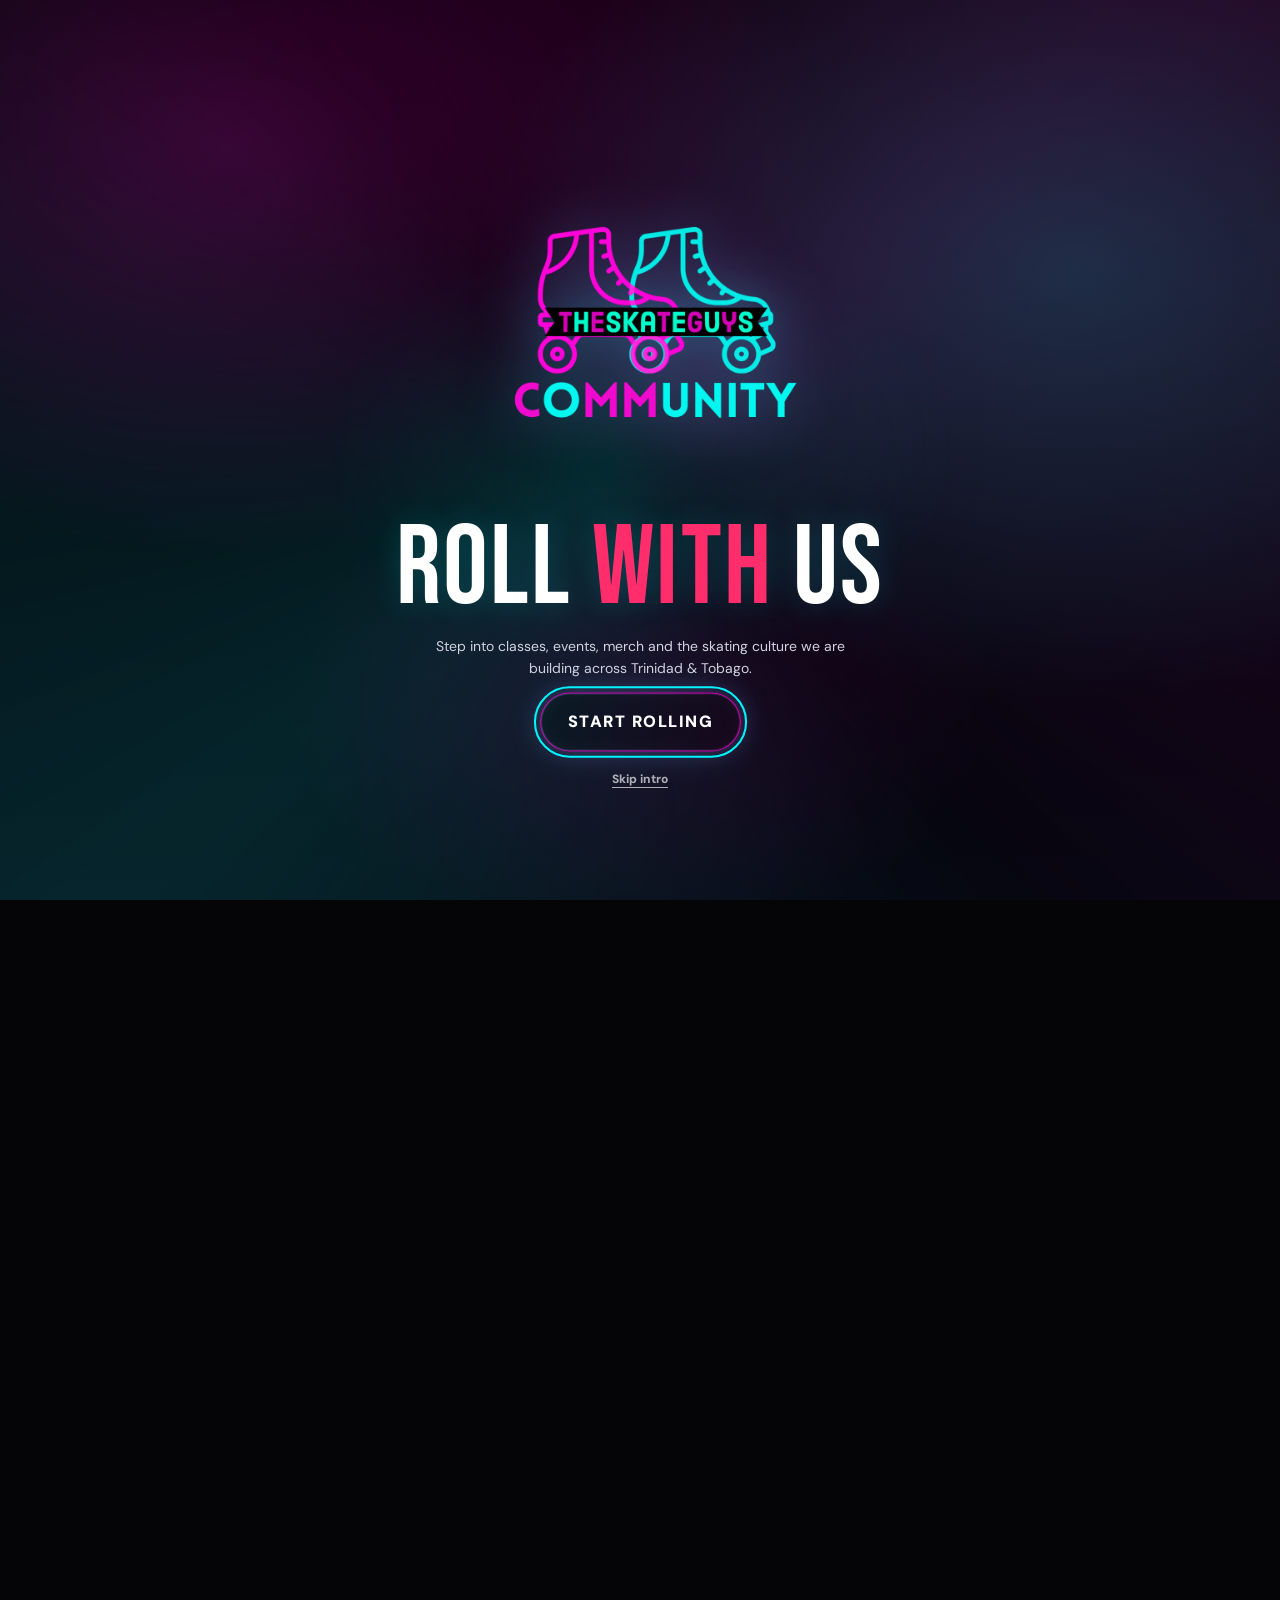
==== index.html @ ed720f24 "Polish homepage entry animation" ====
<!doctype html>
<html lang="en">
<head>
  <meta charset="utf-8">
  <meta name="viewport" content="width=device-width, initial-scale=1">
  <meta name="theme-color" content="#050508">
  <title>The Skate Guys | Roller Skating Classes in Trinidad & Tobago</title>
  <meta name="description" content="Beginner-friendly roller skating classes, events, merch and Elite community in Trinidad & Tobago. Rentals included. Book your class with The Skate Guys.">
  <meta property="og:title" content="The Skate Guys | Learn to Roll in Trinidad & Tobago">
  <meta property="og:description" content="Beginner-friendly skating classes for kids, adults and groups. Rentals included. Book your class today.">
  <meta property="og:type" content="website">
  <meta property="og:url" content="https://the-skate-guys-site.vercel.app/">
  <meta property="og:image" content="https://the-skate-guys-site.vercel.app/logo.png">
  <link rel="canonical" href="https://the-skate-guys-site.vercel.app/">
  <link rel="icon" href="logo.png">
  <link rel="preconnect" href="https://fonts.googleapis.com">
  <link rel="preconnect" href="https://fonts.gstatic.com" crossorigin>
  <link href="https://fonts.googleapis.com/css2?family=Bebas+Neue&family=DM+Sans:wght@400;500;600;700&display=swap" rel="stylesheet">
  <script>
    (() => {
      const introKey = 'tsgIntroEnteredAt';
      const introMaxAge = 1000 * 60 * 60 * 24 * 14;
      const forceIntro = new URLSearchParams(location.search).get('intro') === '1';
      let shouldReplay = true;
      try {
        const lastEntered = Number(localStorage.getItem(introKey) || 0);
        shouldReplay = forceIntro || !lastEntered || Date.now() - lastEntered > introMaxAge;
        if (!shouldReplay) localStorage.setItem(introKey, String(Date.now()));
      } catch (error) {}
      document.documentElement.classList.add('has-js', shouldReplay ? 'intro-pending' : 'intro-skipped');
    })();
  </script>
  <script type="application/ld+json">
  {
    "@context":"https://schema.org",
    "@type":"SportsActivityLocation",
    "name":"The Skate Guys Ltd",
    "url":"https://the-skate-guys-site.vercel.app/",
    "telephone":"+18682766878",
    "areaServed":["Trinidad","Tobago"],
    "sameAs":["https://instagram.com/the_skateguys"],
    "description":"Roller skating classes, events and community in Trinidad and Tobago."
  }
  </script>
  <style>
    :root{--bg:#050508;--panel:#10101a;--panel2:#151521;--ink:#f8f8fb;--muted:#a5a5b8;--line:rgba(255,255,255,.11);--cyan:#00f5ff;--pink:#ff2d6b;--gold:#ffd166;--display:'Bebas Neue',sans-serif;--body:'DM Sans',sans-serif;--wrap:min(1140px,calc(100% - 36px));--radius:18px}
    *{box-sizing:border-box;margin:0;padding:0}
    html{scroll-behavior:smooth;overflow-x:hidden;overflow-x:clip}
    body{background:var(--bg);color:var(--ink);font-family:var(--body);line-height:1.55;overflow-x:hidden;overflow-x:clip}
    body:before{content:"";position:fixed;inset:0;pointer-events:none;z-index:-2;background:radial-gradient(720px 420px at 0 0,rgba(255,45,107,.16),transparent 68%),radial-gradient(620px 460px at 100% 10%,rgba(0,245,255,.13),transparent 67%),linear-gradient(180deg,#07070d 0%,#050508 100%)}
    body:after{content:"";position:fixed;inset:0;pointer-events:none;z-index:-1;opacity:.28;background-image:linear-gradient(rgba(255,255,255,.025) 1px,transparent 1px),linear-gradient(90deg,rgba(255,255,255,.025) 1px,transparent 1px);background-size:46px 46px;mask-image:radial-gradient(ellipse 80% 62% at 50% 8%,black 0%,transparent 100%)}
    a{color:inherit;text-decoration:none}
    button,input,select{font:inherit}
    img{display:block;max-width:100%}
    .wrap{width:var(--wrap);margin:auto}
    .skip-link{position:absolute;left:12px;top:12px;z-index:1000;background:var(--cyan);color:#001014;padding:10px 14px;border-radius:10px;font-weight:800;transform:translateY(-180%);transition:transform 160ms ease}.skip-link:focus{transform:translateY(0)}
    .entry-gate{display:none}
    .has-js.intro-pending body{overflow:hidden}
    .site-stage{position:relative;min-height:100vh;background:transparent;transform-origin:center;will-change:transform,opacity,filter}
    .has-js.intro-pending .site-stage{opacity:0;transform:translate3d(-8vw,0,0) scale(.985);filter:blur(16px)}
    .has-js.intro-started body{overflow-x:hidden}
    .has-js.intro-started .site-stage{animation:site-pull-in 5200ms cubic-bezier(.16,1,.3,1) 1500ms both}
    .has-js.intro-started .site-stage:before{content:"";position:fixed;top:0;bottom:0;left:-130px;z-index:60;width:180px;pointer-events:none;background:linear-gradient(90deg,transparent,rgba(0,245,235,.22),rgba(255,0,210,.18),transparent);filter:blur(16px);opacity:0;animation:site-pull-edge 5000ms cubic-bezier(.16,1,.3,1) 1680ms both}
    .has-js.intro-skipped .site-stage{opacity:1!important;transform:none!important;filter:none!important;animation:none!important}
    .has-js.intro-pending .entry-gate,.has-js.intro-started .entry-gate{display:grid}
    .entry-gate{position:fixed;inset:0;z-index:1000;place-items:center;overflow:hidden;padding:clamp(24px,5vh,64px) 0;background:radial-gradient(900px 620px at 18% 16%,rgba(255,0,210,.22),transparent 66%),radial-gradient(860px 620px at 84% 30%,rgba(0,245,235,.20),transparent 70%),radial-gradient(520px 360px at 50% 78%,rgba(255,0,210,.10),transparent 68%),linear-gradient(180deg,#010103 0%,#070711 100%);color:#fff}
    .entry-gate[hidden]{display:none!important}
    .entry-gate:before{content:"";position:absolute;inset:-20%;background:conic-gradient(from 140deg at 50% 50%,transparent,rgba(0,245,235,.18),transparent,rgba(255,0,210,.20),transparent);filter:blur(34px);opacity:.72;animation:entry-aura 8200ms linear infinite}
    .entry-gate:after{content:"";position:absolute;inset:12%;border-radius:50%;background:radial-gradient(closest-side,rgba(0,245,235,.12),transparent 72%);filter:blur(18px);opacity:.75;transform:scale(.92)}
    .entry-inner{position:relative;z-index:1;display:grid;justify-items:center;align-content:center;gap:clamp(11px,1.8vh,18px);width:min(690px,calc(100% - 42px));min-height:min(760px,calc(100dvh - clamp(48px,10vh,128px)));text-align:center;transform:translateY(clamp(10px,2vh,26px))}
    .entry-logo{width:clamp(220px,28vw,360px);height:clamp(220px,28vw,360px);object-fit:contain;object-position:center;filter:drop-shadow(0 0 26px rgba(0,245,235,.36)) drop-shadow(0 0 34px rgba(255,0,210,.22));animation:entry-float 5200ms ease-in-out infinite}
    .entry-title{font:clamp(54px,9vw,112px)/.86 var(--display);letter-spacing:.018em;text-transform:uppercase;text-shadow:0 0 30px rgba(0,245,255,.18)}
    .entry-title span{color:var(--pink)}
    .entry-copy{max-width:430px;color:#d2d2df;font-size:14px;line-height:1.6}
    .entry-button{position:relative;display:inline-flex;align-items:center;justify-content:center;min-height:58px;min-width:196px;padding:14px 26px;border:1px solid rgba(0,245,235,.48);border-radius:999px;background:linear-gradient(120deg,rgba(0,245,235,.14),rgba(255,0,210,.10));color:#fff;font-weight:900;letter-spacing:.08em;text-transform:uppercase;cursor:pointer;box-shadow:0 0 28px rgba(0,245,235,.18),inset 0 0 18px rgba(255,255,255,.06);overflow:hidden;transition:transform 280ms ease,border-color 280ms ease,box-shadow 280ms ease}
    .entry-button:before{content:"";position:absolute;inset:-2px;background:linear-gradient(110deg,rgba(0,245,235,.08),rgba(0,245,235,.85),rgba(255,0,210,.88),rgba(0,245,235,.72),rgba(255,0,210,.08));transform:translateX(-104%);transition:transform 950ms cubic-bezier(.16,1,.3,1)}
    .entry-button:after{content:"";position:absolute;inset:1px;border-radius:999px;background:rgba(3,3,8,.72);transition:background 280ms ease}
    .entry-button:hover,.entry-button:focus-visible{transform:translateY(-3px) scale(1.02);border-color:rgba(255,0,210,.76);box-shadow:0 0 34px rgba(0,245,235,.24),0 0 24px rgba(255,0,210,.18),inset 0 0 18px rgba(255,255,255,.08)}
    .entry-button:hover:before,.entry-button:focus-visible:before{transform:translateX(104%)}
    .entry-button:hover:after,.entry-button:focus-visible:after{background:rgba(3,3,8,.54)}
    .entry-button span{position:relative;z-index:1}
    .entry-skip{color:rgba(255,255,255,.66);font-size:12px;font-weight:800;text-decoration:underline;text-underline-offset:4px;background:none;border:0;cursor:pointer}
    .has-js.intro-started .entry-gate{pointer-events:none;animation:entry-exit 1180ms cubic-bezier(.16,1,.3,1) 860ms forwards}
    .has-js.intro-started .entry-logo{animation:entry-logo-launch 1680ms cubic-bezier(.16,1,.3,1) forwards}
    .has-js.intro-started .entry-title,.has-js.intro-started .entry-copy,.has-js.intro-started .entry-button,.has-js.intro-started .entry-skip{animation:entry-content-exit 620ms cubic-bezier(.16,1,.3,1) forwards}
    .has-js.intro-started .entry-gate:after{animation:entry-glow-release 1100ms cubic-bezier(.16,1,.3,1) 120ms forwards}
    .has-js.intro-skipped .entry-gate{display:none!important}.has-js.intro-skipped .hero:before,.has-js.intro-skipped .hero:after,.has-js.intro-skipped .intro-logo-sweep{display:none}.has-js.intro-skipped .intro-lockup,.has-js.intro-skipped .eyebrow,.has-js.intro-skipped .headline-line,.has-js.intro-skipped .hero-copy,.has-js.intro-skipped .hero-actions,.has-js.intro-skipped .reassurance,.has-js.intro-skipped .hero-photo,.has-js.intro-skipped .hero-sticker{opacity:1!important;transform:none!important;filter:none!important;clip-path:none!important;animation:none!important}
    .site-header{position:sticky;top:0;z-index:50;background:rgba(5,5,8,.82);backdrop-filter:blur(18px);border-bottom:1px solid rgba(255,255,255,.08)}
    .nav{min-height:74px;display:flex;align-items:center;justify-content:space-between;gap:14px}
    .brand{display:flex;align-items:center;gap:10px;font-family:var(--display);font-size:26px;letter-spacing:.04em;line-height:1;white-space:nowrap}
    .brand img{width:40px;height:40px;object-fit:contain;border-radius:10px}
    .nav-links{display:flex;align-items:center;gap:22px}
    .nav-links a{font-size:13px;font-weight:700;color:var(--muted);transition:color 160ms ease}.nav-links a:hover,.nav-links a:focus-visible{color:var(--ink)}
    .nav-actions{display:flex;align-items:center;gap:8px}
    .btn{display:inline-flex;align-items:center;justify-content:center;min-height:46px;padding:11px 18px;border-radius:12px;border:1px solid transparent;font-size:14px;font-weight:800;cursor:pointer;transition:transform 160ms ease,box-shadow 160ms ease,border-color 160ms ease;background:none}
    .btn:hover,.btn:focus-visible{transform:translateY(-2px)}.btn:active{transform:translateY(0)}
    .btn-primary{background:var(--cyan);color:#001014;box-shadow:0 0 24px rgba(0,245,255,.25)}.btn-primary:hover,.btn-primary:focus-visible{box-shadow:0 0 32px rgba(0,245,255,.42)}
    .btn-secondary{border-color:rgba(255,255,255,.18);background:rgba(255,255,255,.05);color:var(--ink)}.btn-secondary:hover,.btn-secondary:focus-visible{border-color:rgba(0,245,255,.6);background:rgba(0,245,255,.08)}
    .btn-pink{background:var(--pink);color:#fff;box-shadow:0 0 22px rgba(255,45,107,.22)}
    .menu-button{display:none;width:46px;height:46px;border:1px solid var(--line);border-radius:12px;background:rgba(255,255,255,.04);color:#fff;cursor:pointer}.menu-button span{display:block;width:20px;height:2px;margin:4px auto;background:#fff;border-radius:20px;transition:transform 160ms ease,opacity 160ms ease}.menu-button[aria-expanded="true"] span:nth-child(1){transform:translateY(6px) rotate(45deg)}.menu-button[aria-expanded="true"] span:nth-child(2){opacity:0}.menu-button[aria-expanded="true"] span:nth-child(3){transform:translateY(-6px) rotate(-45deg)}
    .mobile-menu{display:none;padding:8px 0 18px;border-top:1px solid var(--line)}.mobile-menu.open{display:grid;gap:6px}.mobile-menu a{padding:11px 12px;border-radius:10px;color:var(--muted);font-weight:700}.mobile-menu a:hover{color:#fff;background:rgba(255,255,255,.05)}
    .hero{position:relative;overflow:hidden;padding:72px 0 40px;border-bottom:1px solid var(--line)}
    .hero:before{content:"";position:absolute;left:-22%;right:-22%;top:20%;height:180px;pointer-events:none;background:linear-gradient(90deg,transparent,rgba(0,245,235,.10),rgba(255,0,210,.12),rgba(0,245,235,.10),transparent);filter:blur(34px);transform:translateX(-74%) rotate(-4deg);opacity:0}
    .hero:after{content:"";position:absolute;inset:auto -10% 0 -10%;height:42%;pointer-events:none;background:radial-gradient(closest-side at 55% 0,rgba(0,245,255,.16),transparent 72%);opacity:0;transform:translateY(30px)}
    .hero-grid{display:grid;grid-template-columns:minmax(0,1.1fr) minmax(280px,.9fr);gap:36px;align-items:center}
    .hero-content{position:relative;z-index:2}
    .intro-logo-sweep{position:fixed;z-index:900;left:0;top:clamp(150px,38vh,410px);width:clamp(210px,24vw,430px);height:clamp(210px,24vw,430px);pointer-events:none;opacity:0;filter:drop-shadow(0 0 28px rgba(0,245,235,.42)) drop-shadow(0 16px 46px rgba(0,0,0,.5));will-change:transform,opacity;backface-visibility:hidden}
    .intro-logo-sweep[hidden]{display:none!important}
    .intro-logo-sweep img{width:100%;height:100%;object-fit:contain;transform:translateZ(0);will-change:transform}
    .intro-lockup{display:inline-flex;align-items:center;gap:9px;margin-bottom:14px;padding:8px 10px;border:1px solid rgba(255,255,255,.12);border-radius:999px;background:rgba(255,255,255,.045);box-shadow:0 0 24px rgba(0,245,255,.10);font:24px/1 var(--display);letter-spacing:.08em;color:#fff}
    .intro-lockup img{width:28px;height:28px;object-fit:contain;border-radius:7px}
    .eyebrow{display:inline-flex;align-items:center;gap:9px;color:var(--cyan);font-size:11px;font-weight:800;letter-spacing:.17em;text-transform:uppercase;border:1px solid rgba(0,245,255,.25);background:rgba(0,245,255,.06);padding:7px 11px;border-radius:999px}.eyebrow:before{content:"";width:7px;height:7px;background:var(--pink);border-radius:50%;box-shadow:0 0 12px var(--pink)}
    h1,h2{font-family:var(--display);font-weight:400;letter-spacing:.015em;line-height:.9}
    h1{font-size:clamp(58px,8vw,108px);margin:18px 0;max-width:690px}.headline-line{display:block}.cyan{color:var(--cyan)}.pink{color:var(--pink)}
    .hero-copy{font-size:clamp(16px,2vw,19px);color:#d0d0dc;max-width:590px;line-height:1.6}
    .hero-actions{display:flex;flex-wrap:wrap;gap:10px;margin-top:26px}
    .reassurance{display:flex;flex-wrap:wrap;gap:8px;margin-top:18px;color:var(--muted);font-size:12px;font-weight:700}.reassurance span{display:inline-flex;align-items:center;gap:7px}.reassurance span:before{content:"*";color:var(--cyan);font-size:14px}
    .hero-photo{position:relative;z-index:2;min-height:410px;border:1px solid rgba(255,255,255,.12);border-radius:24px;overflow:hidden;background:#11131d;box-shadow:0 22px 70px rgba(0,0,0,.35);will-change:transform,opacity,clip-path;backface-visibility:hidden}.hero-photo picture{display:block;width:100%;height:100%;min-height:410px}.hero-photo img{display:block;width:100%;height:100%;min-height:410px;object-fit:cover;object-position:center}.hero-photo:before{content:"";position:absolute;z-index:1;inset:-30%;background:linear-gradient(110deg,transparent 38%,rgba(255,255,255,.42) 48%,transparent 58%);transform:translateX(-95%) rotate(8deg);opacity:0}.hero-photo:after{content:"";position:absolute;inset:0;background:linear-gradient(180deg,rgba(5,5,8,.08),rgba(5,5,8,.76))}.hero-sticker{position:absolute;right:18px;top:18px;z-index:2;max-width:170px;padding:12px 14px;border-radius:14px;background:rgba(5,5,8,.68);backdrop-filter:blur(10px);border:1px solid rgba(255,255,255,.13);font-size:12px;font-weight:800;line-height:1.35}.hero-sticker strong{display:block;font:28px/1 var(--display);color:var(--gold);margin-bottom:3px}
    .trust-band{border-bottom:1px solid var(--line);background:rgba(255,255,255,.025)}.trust-items{display:grid;grid-template-columns:repeat(4,1fr);min-height:74px;align-items:center;gap:14px}.trust-item{font-size:12px;color:var(--muted);font-weight:700;letter-spacing:.04em;text-transform:uppercase;display:flex;align-items:center;gap:9px}.trust-item b{color:var(--ink)}.trust-icon{color:var(--cyan);font-size:17px}
    section{padding:78px 0;border-bottom:1px solid var(--line)}
    .section-head{max-width:700px;margin-bottom:30px}.kicker{font-size:11px;font-weight:800;letter-spacing:.18em;text-transform:uppercase;color:var(--gold);margin-bottom:10px}.section-head h2{font-size:clamp(42px,6vw,69px);margin-bottom:13px}.section-head p{color:var(--muted);font-size:16px;line-height:1.65}
    .grid{display:grid;gap:14px}.paths{grid-template-columns:repeat(4,1fr)}
    .path-card{min-height:292px;padding:24px;border:1px solid var(--line);border-radius:var(--radius);background:linear-gradient(145deg,rgba(255,255,255,.055),rgba(255,255,255,.018));position:relative;overflow:hidden;display:flex;flex-direction:column;transition:transform 180ms ease,border-color 180ms ease,background 180ms ease}.path-card:hover{transform:translateY(-5px);border-color:rgba(0,245,255,.45);background:linear-gradient(145deg,rgba(0,245,255,.10),rgba(255,255,255,.028))}.path-card:before{position:absolute;right:-10px;bottom:-24px;font:130px/.8 var(--display);color:rgba(255,255,255,.035);pointer-events:none}.path-card:nth-child(1):before{content:"01"}.path-card:nth-child(2):before{content:"02"}.path-card:nth-child(3):before{content:"03"}.path-card:nth-child(4):before{content:"04"}.path-icon{font-size:30px;margin-bottom:24px}.path-card h3{font:38px/1 var(--display);margin-bottom:10px}.path-card p{font-size:14px;color:var(--muted);line-height:1.6;max-width:210px}.text-link{display:inline-flex;align-items:center;gap:7px;margin-top:auto;padding-top:23px;color:var(--cyan);font-size:13px;font-weight:800}
    .human-trust{background:linear-gradient(135deg,rgba(0,245,255,.055),rgba(255,45,107,.04)),rgba(255,255,255,.012)}.trust-layout{display:grid;grid-template-columns:minmax(250px,420px) 1fr;gap:28px;align-items:center}.trust-media{display:grid;grid-template-columns:1fr 1fr;gap:10px}.trust-media img{width:100%;height:270px;object-fit:cover;border-radius:var(--radius);border:1px solid var(--line);background:var(--panel)}.trust-media img:first-child{object-position:center top}.trust-copy h2{font-size:clamp(42px,5.5vw,66px);margin-bottom:12px}.trust-copy p{color:#d0d0dc;line-height:1.7}.quote{border-left:3px solid var(--cyan);padding-left:16px;margin:18px 0;color:#eeeeF6;font-size:15px;line-height:1.7}.quote strong{display:block;margin-top:8px;color:var(--gold);font-size:12px;letter-spacing:.08em;text-transform:uppercase}
    .booking-section{background:linear-gradient(135deg,rgba(0,245,255,.07),rgba(255,45,107,.055) 55%,rgba(255,209,102,.04))}.booking-layout{display:grid;grid-template-columns:.85fr 1.15fr;gap:48px;align-items:center}.booking-copy h2{font-size:clamp(50px,6.5vw,78px);margin-bottom:16px}.booking-copy p{font-size:16px;color:#d2d2de;max-width:440px}.booking-note{margin-top:18px;color:var(--muted);font-size:13px}.booking-note strong{color:var(--gold)}.steps{display:grid;gap:10px}.step{display:grid;grid-template-columns:58px 1fr;gap:17px;align-items:start;padding:18px;border:1px solid var(--line);border-radius:16px;background:rgba(5,5,8,.48)}.step-num{font:42px/1 var(--display);color:var(--cyan)}.step h3{font-size:16px;margin:2px 0 3px}.step p{font-size:13px;color:var(--muted)}
    .updates{grid-template-columns:1.2fr .8fr}.update-card,.event-card{border:1px solid var(--line);border-radius:var(--radius);background:rgba(16,16,26,.84);padding:25px;position:relative;overflow:hidden}.update-meta{display:flex;flex-wrap:wrap;gap:8px;align-items:center;margin-bottom:13px;color:var(--muted);font-size:11px;font-weight:800;letter-spacing:.13em;text-transform:uppercase}.tag{padding:5px 9px;border-radius:999px;border:1px solid rgba(0,245,255,.25);background:rgba(0,245,255,.08);color:var(--cyan)}.tag.pink{border-color:rgba(255,45,107,.25);background:rgba(255,45,107,.08);color:var(--pink)}.update-card h3,.event-card h3{font:42px/1 var(--display);max-width:510px;margin-bottom:10px}.update-card p,.event-card p{font-size:14px;color:var(--muted);max-width:550px;line-height:1.65}.event-card{background:linear-gradient(145deg,rgba(255,45,107,.11),rgba(255,209,102,.04));border-color:rgba(255,45,107,.24)}.event-card .btn{margin-top:19px}
    .coach-grid{grid-template-columns:repeat(4,1fr)}.coach-card{border:1px solid var(--line);border-radius:var(--radius);overflow:hidden;background:rgba(16,16,26,.82)}.coach-card img{width:100%;aspect-ratio:4/5;object-fit:cover;background:var(--panel2)}.coach-body{padding:16px}.coach-body h3{font:30px/1 var(--display);margin-bottom:7px}.coach-body p{font-size:13px;color:var(--muted);line-height:1.6}
    .reviews{grid-template-columns:1.2fr 1fr 1fr}.review-card{padding:22px;border:1px solid var(--line);border-radius:var(--radius);background:rgba(255,255,255,.032)}.review-card.featured{border-color:rgba(0,245,255,.32);background:linear-gradient(145deg,rgba(0,245,255,.08),rgba(255,255,255,.025))}.stars{color:var(--gold);letter-spacing:2px;margin-bottom:12px}.review-card p{font-size:14px;color:#dedee8;line-height:1.7}.review-card strong{display:block;margin-top:14px;color:var(--cyan);font-size:12px;text-transform:uppercase;letter-spacing:.08em}
    .proof-grid{grid-template-columns:repeat(3,1fr)}.proof{padding:24px;border-top:2px solid var(--cyan);background:rgba(255,255,255,.028)}.proof:nth-child(2){border-top-color:var(--pink)}.proof:nth-child(3){border-top-color:var(--gold)}.proof .proof-num{font:48px/1 var(--display);color:var(--ink);margin-bottom:12px}.proof h3{font-size:16px;margin-bottom:7px}.proof p{font-size:14px;color:var(--muted);line-height:1.65}
    .hire-card{border:1px solid rgba(255,209,102,.32);border-radius:24px;background:linear-gradient(130deg,rgba(255,209,102,.11),rgba(255,45,107,.08),rgba(0,245,255,.05));padding:38px;display:grid;grid-template-columns:1fr auto;gap:28px;align-items:center;overflow:hidden;position:relative}.hire-card h2{font-size:clamp(45px,6vw,70px);margin-bottom:12px}.hire-card p{color:#d0d0da;max-width:650px;font-size:16px}.hire-card .btn{position:relative;z-index:1}
    .trust-item,.step,.update-card,.event-card,.coach-card,.review-card,.proof,.hire-card{transition:transform 260ms cubic-bezier(.16,1,.3,1),border-color 260ms ease,box-shadow 260ms ease,background 260ms ease}
    .coach-card img,.trust-media img,.hero-photo img{transition:transform 620ms cubic-bezier(.16,1,.3,1),filter 620ms ease}
    .text-link{transition:transform 200ms ease,color 200ms ease}
    @media(hover:hover){.trust-item:hover,.step:hover,.update-card:hover,.event-card:hover,.coach-card:hover,.review-card:hover,.proof:hover{transform:translateY(-4px);border-color:rgba(0,245,235,.28);box-shadow:0 18px 48px rgba(0,0,0,.22)}.hire-card:hover{transform:translateY(-5px);box-shadow:0 24px 70px rgba(0,0,0,.28),0 0 34px rgba(255,209,102,.08)}.coach-card:hover img,.trust-media img:hover,.hero-photo:hover img{transform:scale(1.035);filter:saturate(1.06) contrast(1.04)}.path-card:hover .text-link{transform:translateX(4px);color:#fff}.btn:hover,.entry-button:hover{will-change:transform}}
    a:focus-visible,button:focus-visible{outline:2px solid var(--cyan);outline-offset:4px}
    footer{padding:48px 0 92px}.footer-grid{display:grid;grid-template-columns:1.3fr 1fr 1fr;gap:24px}.footer-brand{font:33px/1 var(--display);margin-bottom:10px}.footer-copy{font-size:13px;color:var(--muted);max-width:370px}.footer-title{font-size:11px;font-weight:800;letter-spacing:.14em;text-transform:uppercase;color:var(--muted);margin-bottom:12px}.footer-links{display:grid;gap:8px}.footer-links a{font-size:13px;color:#d6d6e0;font-weight:600}.footer-links a:hover{color:var(--cyan)}.footer-bottom{margin-top:36px;padding-top:18px;border-top:1px solid var(--line);font-size:12px;color:var(--muted);display:flex;justify-content:space-between;gap:10px;flex-wrap:wrap}
    .sticky-book{display:none;position:fixed;z-index:45;bottom:12px;left:12px;right:12px;padding:9px;border:1px solid rgba(0,245,255,.30);border-radius:15px;background:rgba(7,7,13,.86);backdrop-filter:blur(18px);box-shadow:0 12px 38px rgba(0,0,0,.35)}.sticky-book .btn{width:100%}
    .has-js.intro-pending .hero:before,.has-js.intro-pending .hero:after{opacity:0}
    .has-js.intro-pending .intro-logo-sweep,.has-js.intro-pending .intro-lockup,.has-js.intro-pending .eyebrow,.has-js.intro-pending .headline-line,.has-js.intro-pending .hero-copy,.has-js.intro-pending .hero-actions,.has-js.intro-pending .reassurance,.has-js.intro-pending .hero-photo,.has-js.intro-pending .hero-sticker{opacity:0}
    .has-js.intro-started .hero-intro:before{animation:trail-pass 5000ms cubic-bezier(.16,1,.3,1) 1660ms both}.has-js.intro-started .hero-intro:after{animation:hero-glow 2400ms ease 2400ms both}
    .has-js.intro-started .intro-logo-sweep{animation:logo-page-guide 5200ms cubic-bezier(.22,.78,.16,1) 1560ms both}
    .has-js.intro-started .intro-logo-sweep img{animation:logo-float-slide 5200ms cubic-bezier(.22,.78,.16,1) 1560ms both}
    .has-js.intro-started .hero-intro .intro-lockup{opacity:0;transform:translateY(10px) scale(.96);animation:intro-rise 860ms cubic-bezier(.16,1,.3,1) 2300ms both}
    .has-js.intro-started .hero-intro .eyebrow{opacity:0;transform:translateY(10px);animation:intro-rise 860ms cubic-bezier(.16,1,.3,1) 2580ms both}
    .has-js.intro-started .hero-intro .headline-line{opacity:0;transform:translateY(38px);filter:blur(12px);animation:headline-pop 1050ms cubic-bezier(.16,1,.3,1) both}
    .has-js.intro-started .hero-intro .headline-line:nth-child(1){animation-delay:2980ms}.has-js.intro-started .hero-intro .headline-line:nth-child(2){animation-delay:3380ms}
    .has-js.intro-started .hero-intro .hero-copy{opacity:0;transform:translateY(22px);animation:intro-rise 900ms ease 4160ms both}
    .has-js.intro-started .hero-intro .hero-actions{opacity:0;transform:translateY(18px);animation:intro-rise 900ms ease 4660ms both}
    .has-js.intro-started .hero-intro .reassurance{opacity:0;animation:soft-in 900ms ease 5080ms both}
    .has-js.intro-started .hero-intro .hero-photo{opacity:0;transform:translate3d(34px,0,0) scale(.965);clip-path:inset(0 0 0 100% round 24px);animation:photo-reveal 1900ms cubic-bezier(.16,1,.3,1) 3520ms both}
    .has-js.intro-started .hero-intro .hero-photo:before{animation:photo-shine 1800ms ease 5260ms both}
    .has-js.intro-started .hero-intro .hero-sticker{opacity:0;transform:translateY(-10px) rotate(1deg);animation:intro-rise 820ms ease 5920ms both}
    .reveal{opacity:0;transform:translateY(14px);transition:opacity 280ms ease,transform 280ms ease}.reveal.is-visible{opacity:1;transform:none}
    @keyframes intro-rise{to{opacity:1;transform:none}}
    @keyframes site-pull-in{0%{opacity:0;transform:translate3d(-7vw,0,0) scale(.985);filter:blur(18px)}18%{opacity:.84;transform:translate3d(-5vw,0,0) scale(.99);filter:blur(15px)}58%{opacity:1;transform:translate3d(-1.4vw,0,0) scale(.997);filter:blur(7px)}100%{opacity:1;transform:translate3d(0,0,0) scale(1);filter:blur(0)}}
    @keyframes site-pull-edge{0%{opacity:0;transform:translate3d(-10vw,0,0) scaleX(.82)}16%{opacity:.82}72%{opacity:.58;transform:translate3d(76vw,0,0) scaleX(1.08)}100%{opacity:0;transform:translate3d(112vw,0,0) scaleX(1.16)}}
    @keyframes soft-in{to{opacity:1}}
    @keyframes headline-pop{to{opacity:1;transform:none;filter:blur(0)}}
    @keyframes entry-aura{to{transform:rotate(360deg)}}
    @keyframes entry-float{0%,100%{transform:translate3d(0,0,0) scale(1)}50%{transform:translate3d(0,-10px,0) scale(1.025)}}
    @keyframes entry-logo-launch{0%{opacity:1;transform:translate3d(0,0,0) scale(1) rotate(0deg)}58%{opacity:1;transform:translate3d(36vw,0,0) scale(1.035) rotate(5deg)}100%{opacity:0;transform:translate3d(calc(54vw + 260px),0,0) scale(1.08) rotate(9deg)}}
    @keyframes entry-exit{to{opacity:0;visibility:hidden;transform:translate3d(0,-2%,0)}}
    @keyframes entry-content-exit{to{opacity:0;transform:translate3d(0,-18px,0);filter:blur(8px)}}
    @keyframes entry-glow-release{to{opacity:0;transform:scale(1.18)}}
    @keyframes logo-page-guide{0%{visibility:visible;opacity:0;transform:translate3d(calc(-100% - 18vw),22px,0) scale(.92)}10%{opacity:.95}46%{opacity:.96;transform:translate3d(38vw,2px,0) scale(1.02)}78%{opacity:.78;transform:translate3d(78vw,-8px,0) scale(1.06)}96%{opacity:0;transform:translate3d(calc(100vw + 28vw),-18px,0) scale(1.1)}100%{visibility:hidden;opacity:0;transform:translate3d(0,0,0) scale(.92)}}
    @keyframes logo-float-slide{0%{transform:translate3d(0,8px,0) scale(.985) rotate(-2deg)}48%{transform:translate3d(0,-7px,0) scale(1.015) rotate(2deg)}100%{transform:translate3d(0,-2px,0) scale(1) rotate(0deg)}}
    @keyframes trail-pass{0%{opacity:0;transform:translate3d(-74%,0,0) rotate(-4deg)}16%{opacity:1}78%{opacity:.88}100%{opacity:0;transform:translate3d(74%,0,0) rotate(-4deg)}}
    @keyframes hero-glow{to{opacity:1;transform:none}}
    @keyframes photo-reveal{to{opacity:1;transform:translate3d(0,0,0) scale(1);clip-path:inset(0 0 0 0 round 24px)}}
    @keyframes photo-shine{0%{opacity:0;transform:translate3d(-95%,0,0) rotate(8deg)}22%{opacity:.75}100%{opacity:0;transform:translate3d(95%,0,0) rotate(8deg)}}
    @media(max-width:960px){.nav-links{display:none}.menu-button{display:block}.hero-grid,.booking-layout,.trust-layout{grid-template-columns:1fr}.hero-photo,.hero-photo picture,.hero-photo img{min-height:330px}.paths{grid-template-columns:repeat(2,1fr)}.trust-items{grid-template-columns:repeat(2,1fr);padding:17px 0}.updates,.coach-grid,.reviews{grid-template-columns:1fr 1fr}.hire-card{grid-template-columns:1fr}.footer-grid{grid-template-columns:1fr 1fr}.sticky-book{display:block}}
    @media(max-width:620px){:root{--wrap:min(100% - 28px,1140px)}.nav{min-height:66px}.brand{font-size:22px}.brand img{width:34px;height:34px}.nav-actions .btn{display:none}.hero{padding:45px 0 30px}.entry-gate{padding-block:22px}.entry-inner{gap:12px;min-height:calc(100dvh - 44px);transform:translateY(8px)}.entry-logo{width:min(58vw,230px);height:min(58vw,230px)}.entry-title{font-size:64px}.entry-copy{font-size:13px;max-width:330px}.intro-logo-sweep{top:36vh;width:260px;height:260px}.intro-lockup{margin-bottom:12px}h1{font-size:clamp(56px,17vw,78px)}.hero-actions .btn{width:100%}.hero-actions .btn-secondary{display:none}.hero-photo,.hero-photo picture,.hero-photo img{min-height:290px;border-radius:18px}.hero-intro .hero-photo{clip-path:inset(0 0 0 100% round 18px)}.trust-items{gap:14px}.trust-item{font-size:10px}.paths,.proof-grid,.coach-grid,.reviews{grid-template-columns:1fr}.path-card{min-height:225px}.section-head h2{font-size:48px}section{padding:54px 0}.hire-card{padding:28px 22px}.footer-grid{grid-template-columns:1fr}.footer-bottom{padding-bottom:64px}.trust-media{grid-template-columns:1fr}.trust-media img{height:230px}.reassurance{display:grid;gap:6px}}
    @media(prefers-reduced-motion:reduce){html{scroll-behavior:auto}*,*:before,*:after{animation-duration:.01ms!important;animation-iteration-count:1!important;transition-duration:.01ms!important}.entry-gate,.hero:before,.hero:after,.intro-logo-sweep{display:none!important}.hero-intro .intro-lockup,.hero-intro .eyebrow,.hero-intro .headline-line,.hero-intro .hero-copy,.hero-intro .hero-actions,.hero-intro .reassurance,.hero-intro .hero-photo,.hero-intro .hero-sticker,.reveal{opacity:1!important;transform:none!important;filter:none!important;clip-path:none!important}}
  </style>
  <link rel="stylesheet" href="assets/lead-capture.css">
</head>
<body>
  <a class="skip-link" href="#main-content">Skip to content</a>
  <div class="entry-gate" id="entryGate" role="dialog" aria-modal="true" aria-labelledby="entryTitle">
    <div class="entry-inner">
      <img class="entry-logo" src="logo.png" alt="The Skate Guys logo" width="860" height="860">
      <div class="entry-title" id="entryTitle">ROLL <span>WITH</span> US</div>
      <p class="entry-copy">Step into classes, events, merch and the skating culture we are building across Trinidad &amp; Tobago.</p>
      <button class="entry-button" type="button" id="enterSite"><span>Start Rolling</span></button>
      <button class="entry-skip" type="button" id="skipIntro">Skip intro</button>
    </div>
  </div>
  <div class="intro-logo-sweep" aria-hidden="true"><img src="logo.png" alt="" width="860" height="860"></div>
  <div class="site-stage">
  <header class="site-header">
    <div class="wrap">
      <nav class="nav" aria-label="Primary navigation">
        <a class="brand" href="index.html" aria-label="The Skate Guys home"><img src="logo.png" alt="The Skate Guys logo" width="40" height="40"><span>The Skate Guys</span></a>
        <div class="nav-links"><a href="book.html">Classes</a><a href="#events">Events</a><a href="#coaches">Coaches</a><a href="#testimonials">Reviews</a><a href="merch.html">Merch</a><a href="elite.html">Elite</a><a href="#hire">Hire TSG</a></div>
        <div class="nav-actions"><a class="btn btn-secondary" href="https://wa.me/18682766878" target="_blank" rel="noopener">WhatsApp</a><a class="btn btn-primary" href="book.html">Book a Class</a><button class="menu-button" type="button" aria-label="Open menu" aria-controls="mobileMenu" aria-expanded="false"><span></span><span></span><span></span></button></div>
      </nav>
      <div class="mobile-menu" id="mobileMenu"><a href="book.html">Book a Class</a><a href="#events">Upcoming Events</a><a href="#coaches">Meet the Coaches</a><a href="#testimonials">Reviews</a><a href="merch.html">TSG Merch</a><a href="elite.html">TSG Elite</a><a href="#hire">Bring TSG to Your Event</a><a href="https://wa.me/18682766878" target="_blank" rel="noopener">WhatsApp Us</a></div>
    </div>
  </header>
  <main id="main-content">
    <section class="hero hero-intro" aria-labelledby="heroTitle">
      <div class="wrap hero-grid">
        <div class="hero-content">
          <div class="intro-lockup" aria-hidden="true"><img src="logo.png" alt="" width="28" height="28"><span>TSG</span></div>
          <div class="eyebrow">Trinidad &amp; Tobago roller skating</div>
          <h1 id="heroTitle"><span class="headline-line">LEARN TO <span class="cyan">ROLL.</span></span><span class="headline-line">BUILD <span class="pink">CONFIDENCE.</span></span></h1>
          <p class="hero-copy">Beginner-friendly skate classes for kids, adults and groups. Learn the foundations, enjoy the movement and become part of a real skating culture.</p>
          <div class="hero-actions"><a class="btn btn-primary" href="book.html">Book a Class</a><a class="btn btn-secondary" href="#events">See Upcoming Events</a></div>
          <div class="reassurance" aria-label="Class reassurance"><span>Rentals included</span><span>Trinidad &amp; Tobago</span><span>Booking required</span></div>
        </div>
        <div class="hero-photo reveal" aria-label="The Skate Guys community photo">
          <picture>
            <source type="image/webp" srcset="assets/hero/canoe-bay-team-768.webp 768w, assets/hero/canoe-bay-team-1200.webp 1200w, assets/hero/canoe-bay-team-1536.webp 1536w" sizes="(max-width:620px) calc(100vw - 28px), (max-width:960px) calc(100vw - 32px), (max-width:1172px) 43vw, 497px">
            <img src="assets/hero/canoe-bay-team-1200.webp" srcset="assets/hero/canoe-bay-team-768.webp 768w, assets/hero/canoe-bay-team-1200.webp 1200w, assets/hero/canoe-bay-team-1536.webp 1536w" sizes="(max-width:620px) calc(100vw - 28px), (max-width:960px) calc(100vw - 32px), (max-width:1172px) 43vw, 497px" alt="The Skate Guys community gathered at Canoe Bay" width="1200" height="900" loading="eager" fetchpriority="high" decoding="async">
          </picture>
          <div class="hero-sticker"><strong>START HERE</strong>Choose your class, send your request, then we confirm your slot.</div>
        </div>
      </div>
    </section>
    <div class="trust-band" aria-label="The Skate Guys quick facts">
      <div class="wrap trust-items">
        <div class="trust-item"><span class="trust-icon">+</span><span><b>Kids &amp; adults</b><br>All levels welcome</span></div>
        <div class="trust-item"><span class="trust-icon">+</span><span><b>Rentals included</b><br>For beginner sessions</span></div>
        <div class="trust-item"><span class="trust-icon">+</span><span><b>Trinidad &amp; Tobago</b><br>Classes, events &amp; culture</span></div>
        <div class="trust-item"><span class="trust-icon">+</span><span><b>TSG Ltd</b><br>Structure behind the movement</span></div>
      </div>
    </div>
    <section class="human-trust" aria-labelledby="trustTitle">
      <div class="wrap trust-layout">
        <div class="trust-media reveal"><img src="assets/coaches/Dylon.webp" alt="Coach Dylon from The Skate Guys" loading="lazy" decoding="async"><img src="assets/community/tsg-02.jpg?v=1" alt="The Skate Guys community session" loading="lazy" decoding="async"></div>
        <div class="trust-copy reveal">
          <div class="kicker">Real people. Real coaching.</div>
          <h2 id="trustTitle">SKATE WITH THE TEAM BEHIND THE MOVEMENT.</h2>
          <p>Before anyone books, they should feel who they are rolling with. TSG is coaches, community, patience, safety and people who remember what the first session feels like.</p>
          <blockquote class="quote">"This community is the best choice I could have made. The people here make me feel valued and appreciated, help me with skate moves, and give real advice and honest feedback."<strong>Alaina Toussaint &middot; Community Member</strong></blockquote>
          <div class="hero-actions"><a class="btn btn-primary" href="book.html">Book a Class</a><a class="btn btn-secondary" href="#coaches">Meet the Coaches</a><a class="btn btn-secondary" href="#testimonials">Read Reviews</a></div>
        </div>
      </div>
    </section>
    <section>
      <div class="wrap">
        <div class="section-head reveal"><div class="kicker">Choose your next move</div><h2>ONE BRAND.<br>FOUR WAYS IN.</h2><p>Do not hunt through the website. Choose what you came for and go directly there.</p></div>
        <div class="grid paths">
          <a class="path-card reveal" href="book.html"><div class="path-icon">01</div><h3>Learn to Skate</h3><p>Beginner packages for people ready to build balance, confidence and control.</p><span class="text-link">Book a Class -></span></a>
          <a class="path-card reveal" href="#events"><div class="path-icon">02</div><h3>Attend an Event</h3><p>See what TSG is hosting, where the community is rolling and what is coming next.</p><span class="text-link">See Events -></span></a>
          <a class="path-card reveal" href="merch.html"><div class="path-icon">03</div><h3>Shop TSG Gear</h3><p>Wear the movement with community gear, custom pieces and skating accessories.</p><span class="text-link">Shop Merch -></span></a>
          <a class="path-card reveal" href="elite.html"><div class="path-icon">04</div><h3>Join TSG Elite</h3><p>For skaters who want more structure, access, accountability and community growth.</p><span class="text-link">See Elite -></span></a>
        </div>
      </div>
    </section>
    <section class="booking-section">
      <div class="wrap booking-layout">
        <div class="booking-copy reveal"><div class="kicker">Simple booking</div><h2>PICK YOUR CLASS.<br>CHOOSE YOUR TIME.<br>ROLL WITH TSG.</h2><p>The booking page takes only the details needed to confirm the right class. Your request then opens directly in WhatsApp so the TSG team can close the booking with you.</p><p class="booking-note"><strong>Packages start from $140 TTD.</strong> No online payment is needed to request a slot.</p><div class="hero-actions"><a class="btn btn-primary" href="book.html">Start Your Booking</a></div></div>
        <div class="steps reveal" aria-label="How booking works"><article class="step"><div class="step-num">01</div><div><h3>Choose your package</h3><p>Start with Starter Pass, Beginner Bootcamp or Academy Monthly.</p></div></article><article class="step"><div class="step-num">02</div><div><h3>Send the important details</h3><p>Tell us whether it is for an adult or child, your island, preferred time and rental needs.</p></div></article><article class="step"><div class="step-num">03</div><div><h3>Get confirmation and roll</h3><p>TSG confirms availability and gives you the next step through WhatsApp.</p></div></article></div>
      </div>
    </section>
    <section id="events">
      <div class="wrap">
        <div class="section-head reveal"><div class="kicker">Current moves</div><h2>WHAT IS LIVE<br>RIGHT NOW.</h2><p>Only current information belongs here. Past events and expired offers stay off the homepage.</p></div>
        <div class="grid updates">
          <article class="update-card reveal" id="latestUpdate" aria-live="polite"><div class="update-meta"><span class="tag">Class Booking</span><span>July 2026</span></div><h3>Class package bookings are open</h3><p>Choose your package, send your details and TSG will confirm availability for Trinidad or Tobago.</p><div class="hero-actions"><a class="btn btn-primary" href="book.html">Book a Class</a></div></article>
          <article class="event-card reveal" id="eventStatus"><div class="update-meta"><span class="tag pink">Events</span><span>Community updates</span></div><h3>Next session loading.</h3><p>No public event is listed right now. Join the TSG community to hear about the next skate session first.</p><a class="btn btn-pink" href="https://chat.whatsapp.com/KO19GyeuQfi3K1FEJ5GKLi" target="_blank" rel="noopener">Join WhatsApp Community</a></article>
        </div>
      </div>
    </section>
    <section id="coaches">
      <div class="wrap">
        <div class="section-head reveal"><div class="kicker">Meet the team</div><h2>THE PEOPLE YOU WILL ACTUALLY SKATE WITH.</h2><p>Real skaters, real patience and real coaching. These faces matter because trust is part of the first class.</p></div>
        <div class="grid coach-grid">
          <article class="coach-card reveal"><img src="assets/coaches/Dylon.webp" alt="Coach Dylon Le Blanc" loading="lazy"><div class="coach-body"><h3>Dylon</h3><p>Tobago coach and movement builder. Calm, disciplined and focused on helping skaters grow with structure.</p></div></article>
          <article class="coach-card reveal"><img src="assets/coaches/Jevon.webp" alt="Coach Jevon Woods" loading="lazy"><div class="coach-body"><h3>Jevon</h3><p>Patient Trinidad coach who understands skating as a process and helps beginners build confidence.</p></div></article>
          <article class="coach-card reveal"><img src="assets/coaches/Shelsea.webp" alt="Coach Shelsea Peters" loading="lazy"><div class="coach-body"><h3>Shelsea</h3><p>Fast-progressing coach with a love for flexibility, style and helping younger skaters feel capable.</p></div></article>
          <article class="coach-card reveal"><img src="assets/coaches/Nikesha.webp" alt="Coach Nikesha" loading="lazy"><div class="coach-body"><h3>Nikesha</h3><p>Community-minded teacher bringing structure, warmth and creativity to sessions and events.</p></div></article>
        </div>
      </div>
    </section>
    <section id="testimonials">
      <div class="wrap">
        <div class="section-head reveal"><div class="kicker">Real stories</div><h2>PROOF FROM THE PEOPLE WHO ROLL WITH TSG.</h2><p>Some visitors need to feel the community before they book. Keep the proof close, honest and human.</p></div>
        <div class="grid reviews">
          <article class="review-card featured reveal"><div class="stars">*****</div><p>"I've been part of the Skate Guys community for a few months now and I've learnt so much - both on and off skates. This community is the best choice I could have made."</p><strong>Alaina Toussaint</strong></article>
          <article class="review-card reveal"><div class="stars">*****</div><p>"I would recommend The Skate Guys because of the people you meet, the chance to try something new, and the sense of what this community is really all about."</p><strong>Dijenne Gomez</strong></article>
          <article class="review-card reveal"><div class="stars">*****</div><p>"The Skate Guys have implemented something that can create a more safe and fun environment for both young and old to enjoy."</p><strong>Desta Watson</strong></article>
        </div>
      </div>
    </section>
    <section>
      <div class="wrap">
        <div class="section-head reveal"><div class="kicker">First-class confidence</div><h2>LESS HESITATION.<br>MORE ROLLING.</h2><p>New skaters usually need clear direction more than hype. The first experience is designed to answer the practical questions before you arrive.</p></div>
        <div class="grid proof-grid"><article class="proof reveal"><div class="proof-num">01</div><h3>Beginner-friendly path</h3><p>Start with foundations and grow at your own pace. You do not need to already know how to skate.</p></article><article class="proof reveal"><div class="proof-num">02</div><h3>Rentals included</h3><p>For beginner sessions, you can focus on showing up and getting rolling instead of finding gear first.</p></article><article class="proof reveal"><div class="proof-num">03</div><h3>Real community energy</h3><p>Classes, events, challenges and content are built around a skating culture, not just one lesson and done.</p></article></div>
      </div>
    </section>
    <section id="hire">
      <div class="wrap">
        <div class="hire-card reveal"><div><div class="kicker">Schools &middot; camps &middot; birthdays &middot; corporate days</div><h2>BRING TSG<br>TO YOUR EVENT.</h2><p>Need a roller-skating experience for a school, birthday, camp, company team day or community event? Send the date, location and group size so we can discuss the right setup.</p></div><a class="btn btn-secondary" href="https://wa.me/18682766878?text=Hi%20TSG%2C%20I%20want%20to%20enquire%20about%20bringing%20TSG%20to%20an%20event.%0A%0AName%3A%0AType%20of%20event%3A%0ALocation%3A%0APreferred%20date%3A%0AEstimated%20number%20of%20skaters%3A" target="_blank" rel="noopener">Bring TSG to My Event</a></div>
      </div>
    </section>
    <section class="lead-capture-band" aria-labelledby="homeEmailTitle">
      <div class="wrap lead-capture-inner">
        <div class="lead-capture-copy reveal"><div class="kicker">Stay in the loop</div><h2 id="homeEmailTitle">YOUR WEEKLY<br>TSG ROLL-UP.</h2><p>Upcoming classes, the next event, merch drops, Elite reminders and one useful skating tip. One clear update, once a week.</p></div>
        <form class="lead-capture-form reveal" data-tsg-lead-form data-lead-type="email" data-tags="class_lead,event_lead">
          <input type="email" name="email" autocomplete="email" placeholder="Your email address" aria-label="Email address" required>
          <select name="location" aria-label="Location" required><option value="">Your island</option><option>Trinidad</option><option>Tobago</option></select>
          <button class="btn btn-primary lead-submit" type="submit">Join Updates</button>
          <label class="lead-consent"><input type="checkbox" name="marketingConsent" required><span>I agree to receive TSG class, event, merch and Elite updates by email. I can unsubscribe at any time.</span></label>
          <p class="lead-privacy">We may measure anonymous website activity. Personal details are collected only when you submit this form.</p>
          <p class="lead-status" data-form-status aria-live="polite"></p>
        </form>
      </div>
    </section>
  </main>
  <footer>
    <div class="wrap">
      <div class="footer-grid"><div><div class="footer-brand">THE SKATE GUYS</div><p class="footer-copy">A roller-skating movement built for classes, culture, community and the next generation of skaters in Trinidad &amp; Tobago.</p></div><div><div class="footer-title">Explore</div><div class="footer-links"><a href="book.html">Book a Class</a><a href="#events">Current Updates</a><a href="#coaches">Coaches</a><a href="#testimonials">Reviews</a><a href="merch.html">Merch Store</a><a href="elite.html">TSG Elite</a></div></div><div><div class="footer-title">Connect</div><div class="footer-links"><a href="https://wa.me/18682766878" target="_blank" rel="noopener">WhatsApp TSG</a><a href="https://instagram.com/the_skateguys" target="_blank" rel="noopener">Instagram</a><a href="https://chat.whatsapp.com/KO19GyeuQfi3K1FEJ5GKLi" target="_blank" rel="noopener">Join Community</a></div></div></div>
      <div class="footer-bottom"><span>&copy; <span id="year"></span> The Skate Guys Ltd.</span><span>Trinidad &amp; Tobago</span></div>
    </div>
  </footer>
  <div class="sticky-book" id="stickyBook" hidden><a class="btn btn-primary" href="book.html">Book a Class</a></div>
  </div>
  <script src="assets/updates-data.js"></script>
  <script src="assets/lead-config.js"></script>
  <script src="assets/lead-capture.js"></script>
  <script>
    const html = document.documentElement;
    const introStorageKey = 'tsgIntroEnteredAt';
    const entryGate = document.getElementById('entryGate');
    const enterSite = document.getElementById('enterSite');
    const skipIntro = document.getElementById('skipIntro');
    const introSweep = document.querySelector('.intro-logo-sweep');
    function clearIntroLayers() {
      entryGate?.setAttribute('hidden', '');
      introSweep?.setAttribute('hidden', '');
      requestAnimationFrame(() => {
        entryGate?.remove();
        introSweep?.remove();
      });
    }
    function startHomepageIntro(skipMotion = false) {
      html.classList.remove('intro-pending');
      html.classList.add('intro-started');
      introSweep?.removeAttribute('hidden');
      try {
        localStorage.setItem(introStorageKey, String(Date.now()));
      } catch (error) {}
      if (skipMotion) {
        html.classList.add('intro-skipped');
        clearIntroLayers();
      } else {
        setTimeout(() => entryGate?.setAttribute('hidden', ''), 2200);
        setTimeout(clearIntroLayers, 7300);
      }
    }
    enterSite?.addEventListener('click', () => startHomepageIntro(false));
    skipIntro?.addEventListener('click', () => startHomepageIntro(true));
    entryGate?.addEventListener('keydown', event => {
      if (event.key === 'Escape') startHomepageIntro(true);
    });
    if (html.classList.contains('intro-pending')) enterSite?.focus();

    const menuButton = document.querySelector('.menu-button');
    const mobileMenu = document.getElementById('mobileMenu');
    menuButton?.addEventListener('click', () => {
      const open = menuButton.getAttribute('aria-expanded') === 'true';
      menuButton.setAttribute('aria-expanded', String(!open));
      mobileMenu.classList.toggle('open', !open);
    });
    document.getElementById('year').textContent = new Date().getFullYear();
    const reduceMotion = window.matchMedia('(prefers-reduced-motion: reduce)').matches;
    if (reduceMotion && html.classList.contains('intro-pending')) startHomepageIntro(true);
    if (!reduceMotion && 'IntersectionObserver' in window) {
      const revealObserver = new IntersectionObserver(entries => {
        entries.forEach(entry => {
          if (entry.isIntersecting) {
            entry.target.classList.add('is-visible');
            revealObserver.unobserve(entry.target);
          }
        });
      }, { threshold: 0.12 });
      document.querySelectorAll('.reveal').forEach(item => revealObserver.observe(item));
    } else {
      document.querySelectorAll('.reveal').forEach(item => item.classList.add('is-visible'));
    }
    const stickyBook = document.getElementById('stickyBook');
    const hero = document.querySelector('.hero');
    if (stickyBook && hero && 'IntersectionObserver' in window) {
      const stickyObserver = new IntersectionObserver(([entry]) => {
        stickyBook.hidden = entry.isIntersecting;
      }, { threshold: .12 });
      stickyObserver.observe(hero);
    } else if (stickyBook) {
      stickyBook.hidden = false;
    }
    const updates = Array.isArray(window.TSG_UPDATES) ? window.TSG_UPDATES : [];
    const latestUpdate = updates.find(update => update.href === 'book.html') || updates[0];
    if (latestUpdate) {
      const updateCard = document.getElementById('latestUpdate');
      const themeClass = latestUpdate.theme === 'pink' ? 'pink' : '';
      updateCard.innerHTML = `
        <div class="update-meta"><span class="tag ${themeClass}">${latestUpdate.type || 'Latest update'}</span><span>${latestUpdate.dateLabel || ''}</span></div>
        <h3>${latestUpdate.title || ''}</h3>
        <p>${latestUpdate.body || ''}</p>
        <div class="hero-actions"><a class="btn btn-primary" href="${latestUpdate.href || 'book.html'}">${latestUpdate.ctaLabel || 'Learn More'}</a></div>`;
    }
  </script>
</body>
</html>
---- assets/lead-capture.css ----
.lead-capture-band{padding:58px 0;border-top:1px solid rgba(255,255,255,.1);border-bottom:1px solid rgba(255,255,255,.1);background:linear-gradient(120deg,rgba(0,245,255,.075),rgba(255,45,107,.065) 58%,rgba(255,209,102,.035))}
.lead-capture-inner{display:grid;grid-template-columns:minmax(240px,.8fr) minmax(380px,1.2fr);gap:44px;align-items:center}
.lead-capture-copy h2,.lead-capture-copy h3{margin:0 0 10px;font-family:'Bebas Neue',sans-serif;font-size:clamp(38px,5vw,58px);font-weight:400;line-height:.95;letter-spacing:.02em}
.lead-capture-copy p{max-width:520px;color:#aaaabb;font-size:14px;line-height:1.65}
.lead-capture-form{display:grid;grid-template-columns:minmax(0,1fr) minmax(145px,.48fr) auto;gap:10px;align-items:start}
.lead-capture-form input[type="email"],.lead-capture-form select{width:100%;min-height:48px;padding:10px 12px;border:1px solid rgba(255,255,255,.14);border-radius:8px;background:#11111b;color:#fff;font:500 14px/1.2 'DM Sans',sans-serif;outline:none}
.lead-capture-form select option{color:#111}
.lead-capture-form input:focus,.lead-capture-form select:focus{border-color:rgba(0,245,255,.72);box-shadow:0 0 0 3px rgba(0,245,255,.1)}
.lead-capture-form .lead-submit{min-height:48px;white-space:nowrap}
.lead-consent{grid-column:1/-1;display:grid!important;grid-template-columns:18px 1fr;gap:9px!important;align-items:start;color:#c7c7d2!important;font-size:11px!important;font-weight:500!important;line-height:1.5}
.lead-consent input{width:18px!important;height:18px!important;min-height:0!important;margin-top:1px;accent-color:#00f5ff}
.lead-privacy,.lead-status{grid-column:1/-1;margin:0;color:#8f8f9f;font-size:11px;line-height:1.55}
.lead-status{min-height:18px;color:#d8d8e1}
.lead-status[data-state="error"]{color:#ff8bab}
.lead-status[data-state="success"]{color:#75fff7}
.lead-status[data-state="queued"]{color:#ffd166}
.lead-capture-form.is-submitting .lead-submit{cursor:wait;opacity:.72}
.lead-capture-form.is-complete input,.lead-capture-form.is-complete select,.lead-capture-form.is-complete .lead-submit{opacity:.58}
.booking-consent{padding:12px;border:1px solid rgba(255,255,255,.11);border-radius:10px;background:rgba(255,255,255,.025)}
.booking-status{min-height:20px;text-align:center;font-size:12px;color:#cfcfda}
.booking-status[data-state="error"]{color:#ff8bab}
.booking-status[data-state="success"]{color:#75fff7}
.booking-status[data-state="queued"]{color:#ffd166}
.booking-success{display:grid;gap:9px;padding:15px;border:1px solid rgba(0,245,255,.26);border-radius:12px;background:rgba(0,245,255,.07)}
.booking-success strong{color:#75fff7;font-size:14px}
.booking-success p{color:#d4d4de;font-size:12px;line-height:1.55}
.booking-success a:not(.btn){color:#00f5ff;font-weight:800}
.booking-success a.btn{color:#001014!important;font-weight:800;text-align:center}
@media(max-width:820px){.lead-capture-inner{grid-template-columns:1fr;gap:24px}.lead-capture-form{grid-template-columns:1fr 170px}.lead-capture-form .lead-submit{grid-column:1/-1}}
@media(max-width:540px){.lead-capture-band{padding:44px 0}.lead-capture-form{grid-template-columns:1fr}.lead-capture-form .lead-submit{grid-column:auto}.lead-consent,.lead-privacy,.lead-status{grid-column:auto}}
@media(prefers-reduced-motion:reduce){.lead-capture-form *{transition:none!important}}
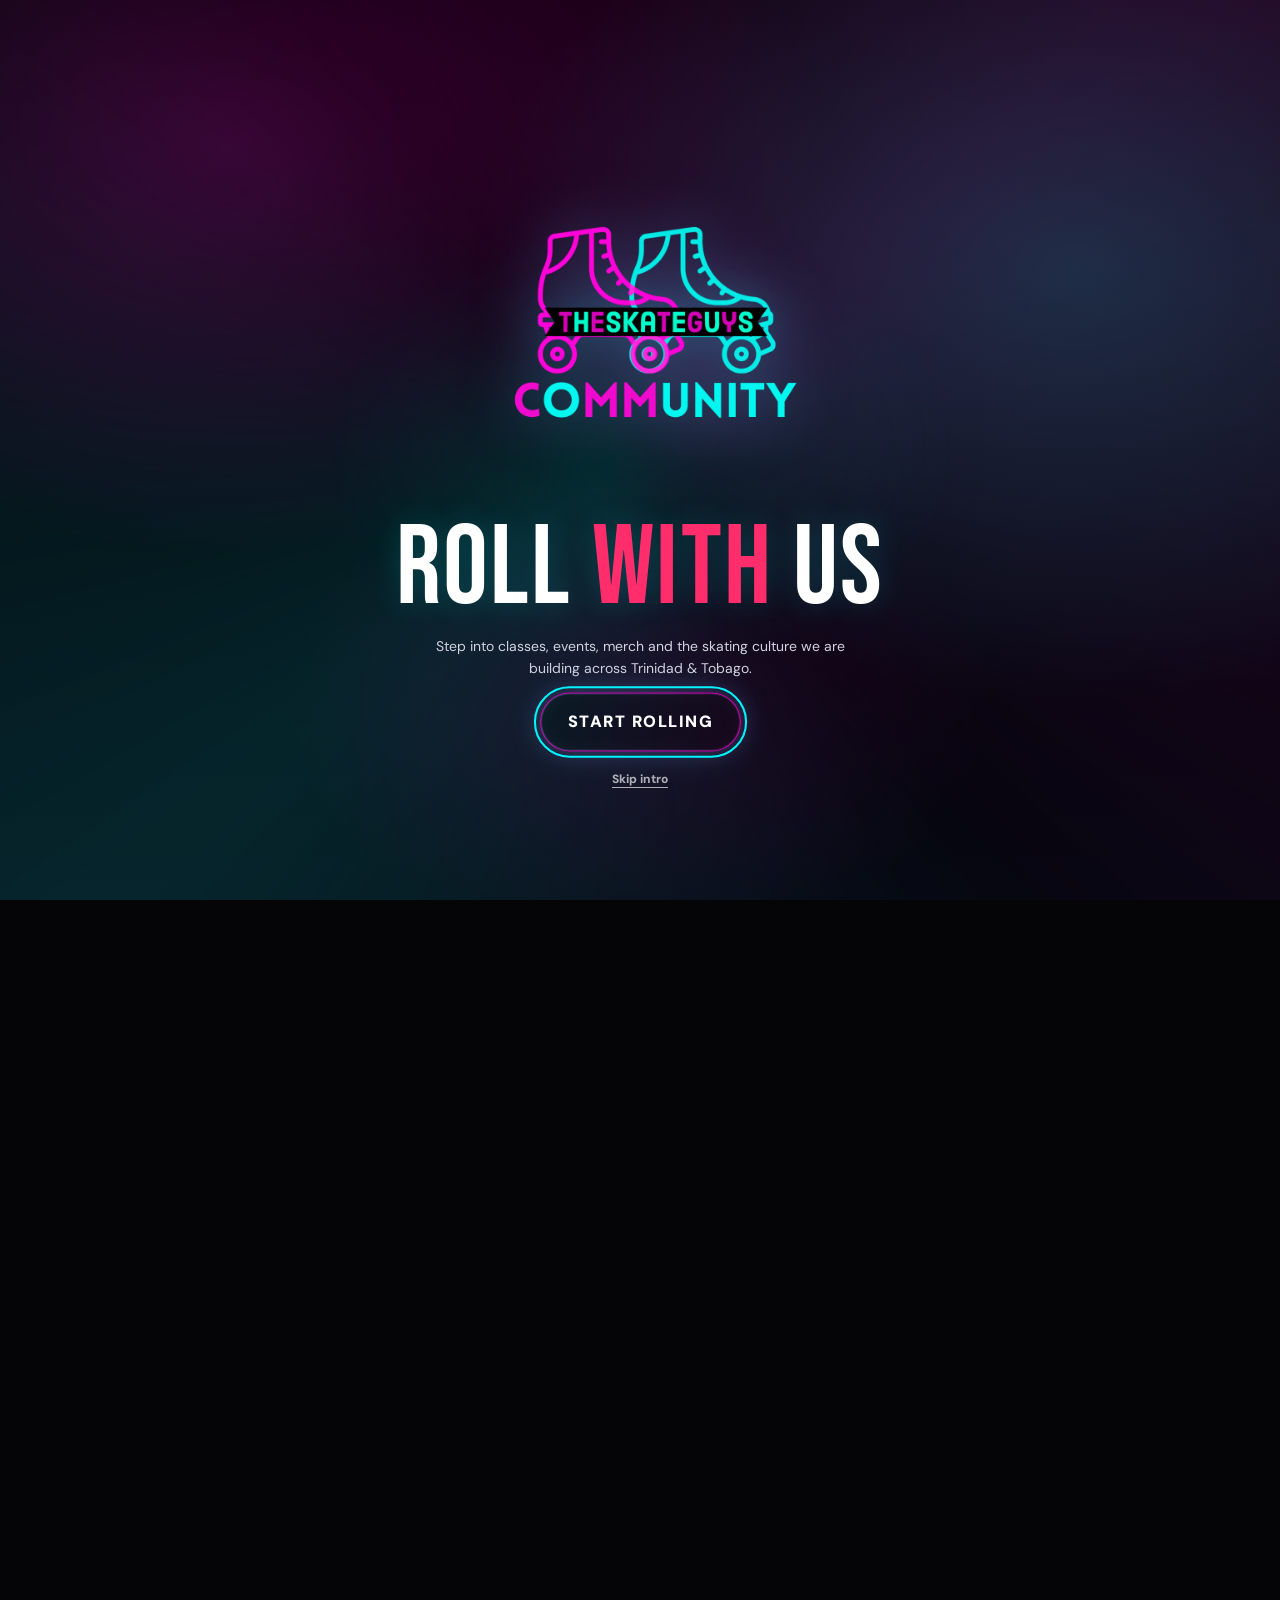
==== commit 51ddd8f4: "Fix homepage hero badge alignment" ====
--- a/index.html
+++ b/index.html
@@ -107,7 +107,8 @@
     .intro-logo-sweep{position:fixed;z-index:900;left:0;top:clamp(150px,38vh,410px);width:clamp(210px,24vw,430px);height:clamp(210px,24vw,430px);pointer-events:none;opacity:0;filter:drop-shadow(0 0 28px rgba(0,245,235,.42)) drop-shadow(0 16px 46px rgba(0,0,0,.5));will-change:transform,opacity;backface-visibility:hidden}
     .intro-logo-sweep[hidden]{display:none!important}
     .intro-logo-sweep img{width:100%;height:100%;object-fit:contain;transform:translateZ(0);will-change:transform}
-    .intro-lockup{display:inline-flex;align-items:center;gap:9px;margin-bottom:14px;padding:8px 10px;border:1px solid rgba(255,255,255,.12);border-radius:999px;background:rgba(255,255,255,.045);box-shadow:0 0 24px rgba(0,245,255,.10);font:24px/1 var(--display);letter-spacing:.08em;color:#fff}
+    .hero-badges{display:flex;align-items:center;flex-wrap:wrap;gap:10px;margin-bottom:14px}
+    .intro-lockup{display:inline-flex;align-items:center;gap:9px;padding:8px 10px;border:1px solid rgba(255,255,255,.12);border-radius:999px;background:rgba(255,255,255,.045);box-shadow:0 0 24px rgba(0,245,255,.10);font:24px/1 var(--display);letter-spacing:.08em;color:#fff}
     .intro-lockup img{width:28px;height:28px;object-fit:contain;border-radius:7px}
     .eyebrow{display:inline-flex;align-items:center;gap:9px;color:var(--cyan);font-size:11px;font-weight:800;letter-spacing:.17em;text-transform:uppercase;border:1px solid rgba(0,245,255,.25);background:rgba(0,245,255,.06);padding:7px 11px;border-radius:999px}.eyebrow:before{content:"";width:7px;height:7px;background:var(--pink);border-radius:50%;box-shadow:0 0 12px var(--pink)}
     h1,h2{font-family:var(--display);font-weight:400;letter-spacing:.015em;line-height:.9}
@@ -169,7 +170,7 @@
     @keyframes photo-reveal{to{opacity:1;transform:translate3d(0,0,0) scale(1);clip-path:inset(0 0 0 0 round 24px)}}
     @keyframes photo-shine{0%{opacity:0;transform:translate3d(-95%,0,0) rotate(8deg)}22%{opacity:.75}100%{opacity:0;transform:translate3d(95%,0,0) rotate(8deg)}}
     @media(max-width:960px){.nav-links{display:none}.menu-button{display:block}.hero-grid,.booking-layout,.trust-layout{grid-template-columns:1fr}.hero-photo,.hero-photo picture,.hero-photo img{min-height:330px}.paths{grid-template-columns:repeat(2,1fr)}.trust-items{grid-template-columns:repeat(2,1fr);padding:17px 0}.updates,.coach-grid,.reviews{grid-template-columns:1fr 1fr}.hire-card{grid-template-columns:1fr}.footer-grid{grid-template-columns:1fr 1fr}.sticky-book{display:block}}
-    @media(max-width:620px){:root{--wrap:min(100% - 28px,1140px)}.nav{min-height:66px}.brand{font-size:22px}.brand img{width:34px;height:34px}.nav-actions .btn{display:none}.hero{padding:45px 0 30px}.entry-gate{padding-block:22px}.entry-inner{gap:12px;min-height:calc(100dvh - 44px);transform:translateY(8px)}.entry-logo{width:min(58vw,230px);height:min(58vw,230px)}.entry-title{font-size:64px}.entry-copy{font-size:13px;max-width:330px}.intro-logo-sweep{top:36vh;width:260px;height:260px}.intro-lockup{margin-bottom:12px}h1{font-size:clamp(56px,17vw,78px)}.hero-actions .btn{width:100%}.hero-actions .btn-secondary{display:none}.hero-photo,.hero-photo picture,.hero-photo img{min-height:290px;border-radius:18px}.hero-intro .hero-photo{clip-path:inset(0 0 0 100% round 18px)}.trust-items{gap:14px}.trust-item{font-size:10px}.paths,.proof-grid,.coach-grid,.reviews{grid-template-columns:1fr}.path-card{min-height:225px}.section-head h2{font-size:48px}section{padding:54px 0}.hire-card{padding:28px 22px}.footer-grid{grid-template-columns:1fr}.footer-bottom{padding-bottom:64px}.trust-media{grid-template-columns:1fr}.trust-media img{height:230px}.reassurance{display:grid;gap:6px}}
+    @media(max-width:620px){:root{--wrap:min(100% - 28px,1140px)}.nav{min-height:66px}.brand{font-size:22px}.brand img{width:34px;height:34px}.nav-actions .btn{display:none}.hero{padding:45px 0 30px}.entry-gate{padding-block:22px}.entry-inner{gap:12px;min-height:calc(100dvh - 44px);transform:translateY(8px)}.entry-logo{width:min(58vw,230px);height:min(58vw,230px)}.entry-title{font-size:64px}.entry-copy{font-size:13px;max-width:330px}.intro-logo-sweep{top:36vh;width:260px;height:260px}.hero-badges{gap:8px;margin-bottom:12px}h1{font-size:clamp(56px,17vw,78px)}.hero-actions .btn{width:100%}.hero-actions .btn-secondary{display:none}.hero-photo,.hero-photo picture,.hero-photo img{min-height:290px;border-radius:18px}.hero-intro .hero-photo{clip-path:inset(0 0 0 100% round 18px)}.trust-items{gap:14px}.trust-item{font-size:10px}.paths,.proof-grid,.coach-grid,.reviews{grid-template-columns:1fr}.path-card{min-height:225px}.section-head h2{font-size:48px}section{padding:54px 0}.hire-card{padding:28px 22px}.footer-grid{grid-template-columns:1fr}.footer-bottom{padding-bottom:64px}.trust-media{grid-template-columns:1fr}.trust-media img{height:230px}.reassurance{display:grid;gap:6px}}
     @media(prefers-reduced-motion:reduce){html{scroll-behavior:auto}*,*:before,*:after{animation-duration:.01ms!important;animation-iteration-count:1!important;transition-duration:.01ms!important}.entry-gate,.hero:before,.hero:after,.intro-logo-sweep{display:none!important}.hero-intro .intro-lockup,.hero-intro .eyebrow,.hero-intro .headline-line,.hero-intro .hero-copy,.hero-intro .hero-actions,.hero-intro .reassurance,.hero-intro .hero-photo,.hero-intro .hero-sticker,.reveal{opacity:1!important;transform:none!important;filter:none!important;clip-path:none!important}}
   </style>
   <link rel="stylesheet" href="assets/lead-capture.css">
@@ -201,8 +202,10 @@
     <section class="hero hero-intro" aria-labelledby="heroTitle">
       <div class="wrap hero-grid">
         <div class="hero-content">
-          <div class="intro-lockup" aria-hidden="true"><img src="logo.png" alt="" width="28" height="28"><span>TSG</span></div>
-          <div class="eyebrow">Trinidad &amp; Tobago roller skating</div>
+          <div class="hero-badges">
+            <div class="intro-lockup" aria-hidden="true"><img src="logo.png" alt="" width="28" height="28"><span>TSG</span></div>
+            <div class="eyebrow">Trinidad &amp; Tobago roller skating</div>
+          </div>
           <h1 id="heroTitle"><span class="headline-line">LEARN TO <span class="cyan">ROLL.</span></span><span class="headline-line">BUILD <span class="pink">CONFIDENCE.</span></span></h1>
           <p class="hero-copy">Beginner-friendly skate classes for kids, adults and groups. Learn the foundations, enjoy the movement and become part of a real skating culture.</p>
           <div class="hero-actions"><a class="btn btn-primary" href="book.html">Book a Class</a><a class="btn btn-secondary" href="#events">See Upcoming Events</a></div>
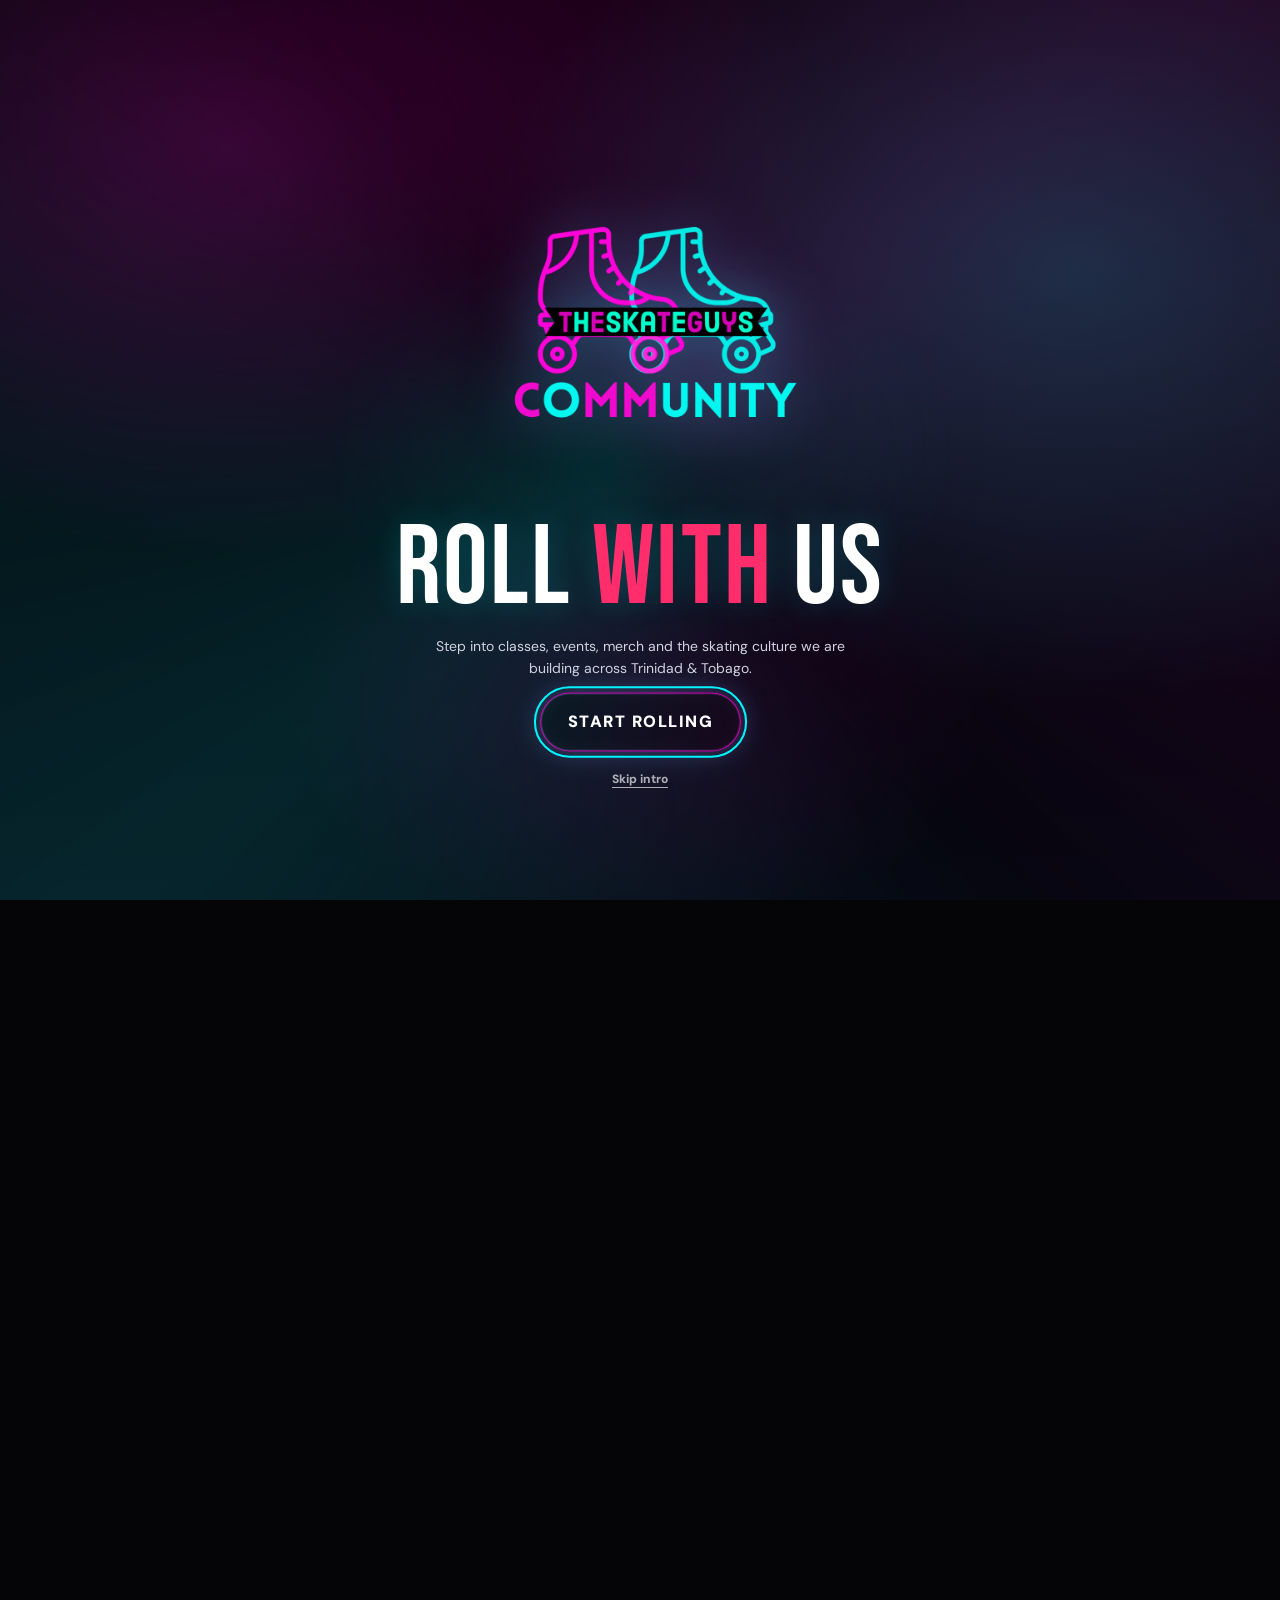
==== commit d828d5fa: "Update single-session booking offer and lead coordination" ====
--- a/index.html
+++ b/index.html
@@ -244,7 +244,7 @@
       <div class="wrap">
         <div class="section-head reveal"><div class="kicker">Choose your next move</div><h2>ONE BRAND.<br>FOUR WAYS IN.</h2><p>Do not hunt through the website. Choose what you came for and go directly there.</p></div>
         <div class="grid paths">
-          <a class="path-card reveal" href="book.html"><div class="path-icon">01</div><h3>Learn to Skate</h3><p>Beginner packages for people ready to build balance, confidence and control.</p><span class="text-link">Book a Class -></span></a>
+          <a class="path-card reveal" href="book.html"><div class="path-icon">01</div><h3>Learn to Skate</h3><p>75-minute sessions by appointment. TT$80 per person, skate rental included. One person can book.</p><span class="text-link">Book a Class -></span></a>
           <a class="path-card reveal" href="#events"><div class="path-icon">02</div><h3>Attend an Event</h3><p>See what TSG is hosting, where the community is rolling and what is coming next.</p><span class="text-link">See Events -></span></a>
           <a class="path-card reveal" href="merch.html"><div class="path-icon">03</div><h3>Shop TSG Gear</h3><p>Wear the movement with community gear, custom pieces and skating accessories.</p><span class="text-link">Shop Merch -></span></a>
           <a class="path-card reveal" href="elite.html"><div class="path-icon">04</div><h3>Join TSG Elite</h3><p>For skaters who want more structure, access, accountability and community growth.</p><span class="text-link">See Elite -></span></a>
@@ -253,15 +253,15 @@
     </section>
     <section class="booking-section">
       <div class="wrap booking-layout">
-        <div class="booking-copy reveal"><div class="kicker">Simple booking</div><h2>PICK YOUR CLASS.<br>CHOOSE YOUR TIME.<br>ROLL WITH TSG.</h2><p>The booking page takes only the details needed to confirm the right class. Your request then opens directly in WhatsApp so the TSG team can close the booking with you.</p><p class="booking-note"><strong>Packages start from $140 TTD.</strong> No online payment is needed to request a slot.</p><div class="hero-actions"><a class="btn btn-primary" href="book.html">Start Your Booking</a></div></div>
-        <div class="steps reveal" aria-label="How booking works"><article class="step"><div class="step-num">01</div><div><h3>Choose your package</h3><p>Start with Starter Pass, Beginner Bootcamp or Academy Monthly.</p></div></article><article class="step"><div class="step-num">02</div><div><h3>Send the important details</h3><p>Tell us whether it is for an adult or child, your island, preferred time and rental needs.</p></div></article><article class="step"><div class="step-num">03</div><div><h3>Get confirmation and roll</h3><p>TSG confirms availability and gives you the next step through WhatsApp.</p></div></article></div>
+        <div class="booking-copy reveal"><div class="kicker">Simple booking</div><h2>PICK YOUR CLASS.<br>CHOOSE YOUR TIME.<br>ROLL WITH TSG.</h2><p>Request a session by appointment, then send the prepared WhatsApp message. A request is not a confirmed class: TSG checks coach, location and skate availability before payment.</p><p class="booking-note"><strong>TT$80 per person. 75 minutes. Skate rental included.</strong> One person can book. Deposit preferred; payment on arrival available by arrangement.</p><p class="booking-note">Trinidad location agreed during booking. In Tobago, TSG confirms Rec TT Black Rock or another suitable agreed location, subject to availability.</p><div class="hero-actions"><a class="btn btn-primary" href="book.html">Start Your Booking</a></div></div>
+        <div class="steps reveal" aria-label="How booking works"><article class="step"><div class="step-num">01</div><div><h3>Request a single session</h3><p>TT$80 per person for 75 minutes, skate rental included. Classes by appointment.</p></div></article><article class="step"><div class="step-num">02</div><div><h3>Send the important details</h3><p>Share your area, preferred date and time, and each participant's age, experience and rental size.</p></div></article><article class="step"><div class="step-num">03</div><div><h3>Confirm with TSG</h3><p>Send the prepared WhatsApp message so TSG can check availability and coordinate payment.</p></div></article></div>
       </div>
     </section>
     <section id="events">
       <div class="wrap">
         <div class="section-head reveal"><div class="kicker">Current moves</div><h2>WHAT IS LIVE<br>RIGHT NOW.</h2><p>Only current information belongs here. Past events and expired offers stay off the homepage.</p></div>
         <div class="grid updates">
-          <article class="update-card reveal" id="latestUpdate" aria-live="polite"><div class="update-meta"><span class="tag">Class Booking</span><span>July 2026</span></div><h3>Class package bookings are open</h3><p>Choose your package, send your details and TSG will confirm availability for Trinidad or Tobago.</p><div class="hero-actions"><a class="btn btn-primary" href="book.html">Book a Class</a></div></article>
+          <article class="update-card reveal" id="latestUpdate" aria-live="polite"><div class="update-meta"><span class="tag">Class Booking</span><span>By appointment</span></div><h3>Request your next skate session</h3><p>TT$80 per person for 75 minutes, skate rental included. Send your details and TSG will check availability for an agreed location in Trinidad or Tobago.</p><div class="hero-actions"><a class="btn btn-primary" href="book.html">Book a Class</a></div></article>
           <article class="event-card reveal" id="eventStatus"><div class="update-meta"><span class="tag pink">Events</span><span>Community updates</span></div><h3>Next session loading.</h3><p>No public event is listed right now. Join the TSG community to hear about the next skate session first.</p><a class="btn btn-pink" href="https://chat.whatsapp.com/KO19GyeuQfi3K1FEJ5GKLi" target="_blank" rel="noopener">Join WhatsApp Community</a></article>
         </div>
       </div>
--- a/assets/lead-capture.css
+++ b/assets/lead-capture.css
@@ -26,6 +26,15 @@
 .booking-success p{color:#d4d4de;font-size:12px;line-height:1.55}
 .booking-success a:not(.btn){color:#00f5ff;font-weight:800}
 .booking-success a.btn{color:#001014!important;font-weight:800;text-align:center}
+.booking-success[hidden],[data-rental-size][hidden],[data-guardian][hidden]{display:none}
+.participant{min-width:0;border:0;border-top:1px solid rgba(255,255,255,.14);padding:18px 0;display:grid;gap:13px}
+.participant legend{padding-right:10px;color:#00f5ff;font-weight:700}
+.participant [data-guardian]{display:grid;gap:13px}
+.participant [data-guardian][hidden]{display:none}
+#bookingForm .two{grid-template-columns:repeat(2,minmax(0,1fr))}
+#bookingForm input,#bookingForm select{min-width:0}
+#bookingForm .btn{white-space:normal;overflow-wrap:anywhere}
+@media(max-width:550px){#bookingForm .two{grid-template-columns:1fr}}
 @media(max-width:820px){.lead-capture-inner{grid-template-columns:1fr;gap:24px}.lead-capture-form{grid-template-columns:1fr 170px}.lead-capture-form .lead-submit{grid-column:1/-1}}
 @media(max-width:540px){.lead-capture-band{padding:44px 0}.lead-capture-form{grid-template-columns:1fr}.lead-capture-form .lead-submit{grid-column:auto}.lead-consent,.lead-privacy,.lead-status{grid-column:auto}}
-@media(prefers-reduced-motion:reduce){.lead-capture-form *{transition:none!important}}+@media(prefers-reduced-motion:reduce){.lead-capture-form *{transition:none!important}}
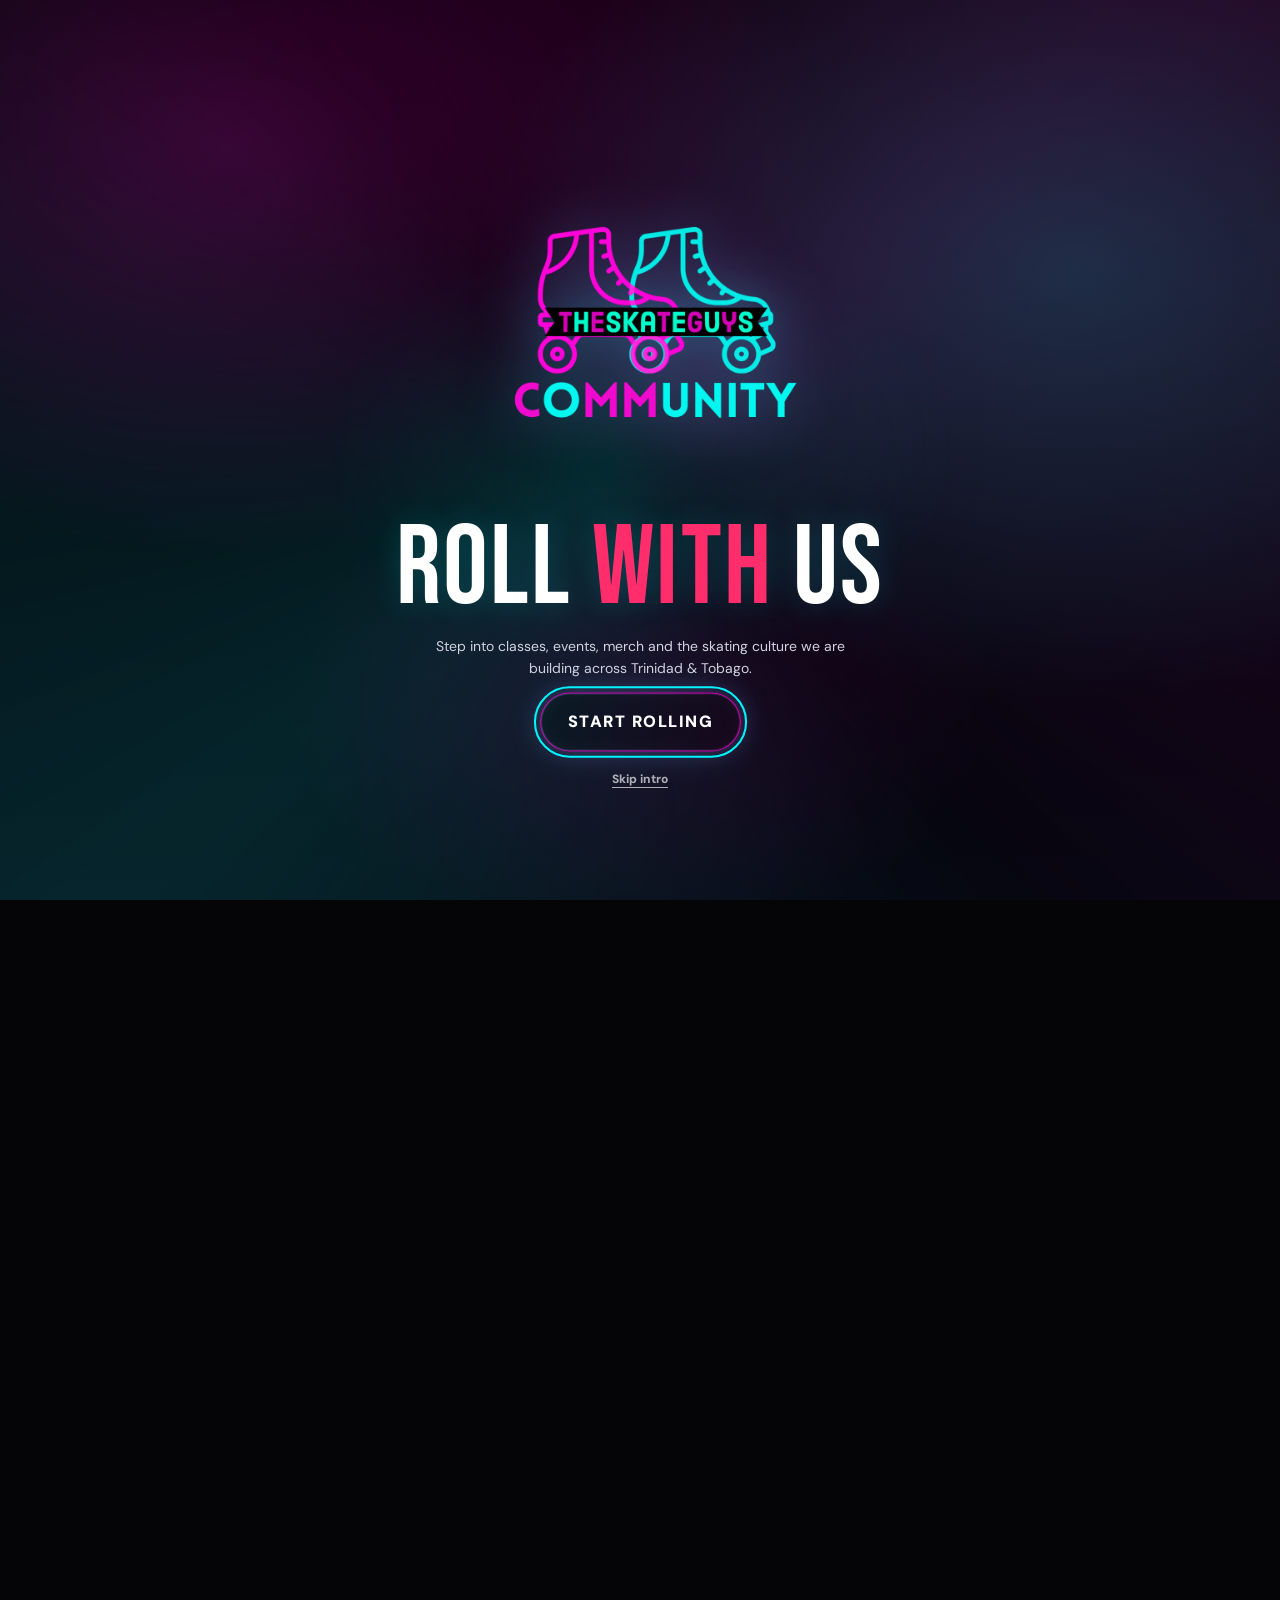
==== commit bf952606: "Retire discontinued Elite offers and clarify booking links" ====
--- a/index.html
+++ b/index.html
@@ -5,7 +5,7 @@
   <meta name="viewport" content="width=device-width, initial-scale=1">
   <meta name="theme-color" content="#050508">
   <title>The Skate Guys | Roller Skating Classes in Trinidad & Tobago</title>
-  <meta name="description" content="Beginner-friendly roller skating classes, events, merch and Elite community in Trinidad & Tobago. Rentals included. Book your class with The Skate Guys.">
+  <meta name="description" content="Beginner-friendly roller skating classes, events, merch and community in Trinidad & Tobago. TT$80 per person for 75 minutes, skate rental included. Classes by appointment.">
   <meta property="og:title" content="The Skate Guys | Learn to Roll in Trinidad & Tobago">
   <meta property="og:description" content="Beginner-friendly skating classes for kids, adults and groups. Rentals included. Book your class today.">
   <meta property="og:type" content="website">
@@ -192,10 +192,10 @@
     <div class="wrap">
       <nav class="nav" aria-label="Primary navigation">
         <a class="brand" href="index.html" aria-label="The Skate Guys home"><img src="logo.png" alt="The Skate Guys logo" width="40" height="40"><span>The Skate Guys</span></a>
-        <div class="nav-links"><a href="book.html">Classes</a><a href="#events">Events</a><a href="#coaches">Coaches</a><a href="#testimonials">Reviews</a><a href="merch.html">Merch</a><a href="elite.html">Elite</a><a href="#hire">Hire TSG</a></div>
+        <div class="nav-links"><a href="book.html">Classes</a><a href="#events">Events</a><a href="#coaches">Coaches</a><a href="#testimonials">Reviews</a><a href="merch.html">Merch</a><a href="#hire">Hire TSG</a></div>
         <div class="nav-actions"><a class="btn btn-secondary" href="https://wa.me/18682766878" target="_blank" rel="noopener">WhatsApp</a><a class="btn btn-primary" href="book.html">Book a Class</a><button class="menu-button" type="button" aria-label="Open menu" aria-controls="mobileMenu" aria-expanded="false"><span></span><span></span><span></span></button></div>
       </nav>
-      <div class="mobile-menu" id="mobileMenu"><a href="book.html">Book a Class</a><a href="#events">Upcoming Events</a><a href="#coaches">Meet the Coaches</a><a href="#testimonials">Reviews</a><a href="merch.html">TSG Merch</a><a href="elite.html">TSG Elite</a><a href="#hire">Bring TSG to Your Event</a><a href="https://wa.me/18682766878" target="_blank" rel="noopener">WhatsApp Us</a></div>
+      <div class="mobile-menu" id="mobileMenu"><a href="book.html">Book a Class</a><a href="#events">Upcoming Events</a><a href="#coaches">Meet the Coaches</a><a href="#testimonials">Reviews</a><a href="merch.html">TSG Merch</a><a href="#hire">Bring TSG to Your Event</a><a href="https://wa.me/18682766878" target="_blank" rel="noopener">WhatsApp Us</a></div>
     </div>
   </header>
   <main id="main-content">
@@ -247,7 +247,7 @@
           <a class="path-card reveal" href="book.html"><div class="path-icon">01</div><h3>Learn to Skate</h3><p>75-minute sessions by appointment. TT$80 per person, skate rental included. One person can book.</p><span class="text-link">Book a Class -></span></a>
           <a class="path-card reveal" href="#events"><div class="path-icon">02</div><h3>Attend an Event</h3><p>See what TSG is hosting, where the community is rolling and what is coming next.</p><span class="text-link">See Events -></span></a>
           <a class="path-card reveal" href="merch.html"><div class="path-icon">03</div><h3>Shop TSG Gear</h3><p>Wear the movement with community gear, custom pieces and skating accessories.</p><span class="text-link">Shop Merch -></span></a>
-          <a class="path-card reveal" href="elite.html"><div class="path-icon">04</div><h3>Join TSG Elite</h3><p>For skaters who want more structure, access, accountability and community growth.</p><span class="text-link">See Elite -></span></a>
+          <a class="path-card reveal" href="https://chat.whatsapp.com/KO19GyeuQfi3K1FEJ5GKLi" target="_blank" rel="noopener"><div class="path-icon">04</div><h3>TSG WhatsApp Group</h3><p>View the group invite for TSG skate session and event updates.</p><span class="text-link">View Group Invite -></span></a>
         </div>
       </div>
     </section>
@@ -262,7 +262,7 @@
         <div class="section-head reveal"><div class="kicker">Current moves</div><h2>WHAT IS LIVE<br>RIGHT NOW.</h2><p>Only current information belongs here. Past events and expired offers stay off the homepage.</p></div>
         <div class="grid updates">
           <article class="update-card reveal" id="latestUpdate" aria-live="polite"><div class="update-meta"><span class="tag">Class Booking</span><span>By appointment</span></div><h3>Request your next skate session</h3><p>TT$80 per person for 75 minutes, skate rental included. Send your details and TSG will check availability for an agreed location in Trinidad or Tobago.</p><div class="hero-actions"><a class="btn btn-primary" href="book.html">Book a Class</a></div></article>
-          <article class="event-card reveal" id="eventStatus"><div class="update-meta"><span class="tag pink">Events</span><span>Community updates</span></div><h3>Next session loading.</h3><p>No public event is listed right now. Join the TSG community to hear about the next skate session first.</p><a class="btn btn-pink" href="https://chat.whatsapp.com/KO19GyeuQfi3K1FEJ5GKLi" target="_blank" rel="noopener">Join WhatsApp Community</a></article>
+          <article class="event-card reveal" id="eventStatus"><div class="update-meta"><span class="tag pink">Events</span><span>Community updates</span></div><h3>Next session loading.</h3><p>No public event is listed right now. View the TSG WhatsApp group for skate session and event updates.</p><a class="btn btn-pink" href="https://chat.whatsapp.com/KO19GyeuQfi3K1FEJ5GKLi" target="_blank" rel="noopener">View Group Invite</a></article>
         </div>
       </div>
     </section>
@@ -300,12 +300,12 @@
     </section>
     <section class="lead-capture-band" aria-labelledby="homeEmailTitle">
       <div class="wrap lead-capture-inner">
-        <div class="lead-capture-copy reveal"><div class="kicker">Stay in the loop</div><h2 id="homeEmailTitle">YOUR WEEKLY<br>TSG ROLL-UP.</h2><p>Upcoming classes, the next event, merch drops, Elite reminders and one useful skating tip. One clear update, once a week.</p></div>
+        <div class="lead-capture-copy reveal"><div class="kicker">Stay in the loop</div><h2 id="homeEmailTitle">YOUR WEEKLY<br>TSG ROLL-UP.</h2><p>Upcoming classes, the next event, merch drops and one useful skating tip. One clear update, once a week.</p></div>
         <form class="lead-capture-form reveal" data-tsg-lead-form data-lead-type="email" data-tags="class_lead,event_lead">
           <input type="email" name="email" autocomplete="email" placeholder="Your email address" aria-label="Email address" required>
           <select name="location" aria-label="Location" required><option value="">Your island</option><option>Trinidad</option><option>Tobago</option></select>
           <button class="btn btn-primary lead-submit" type="submit">Join Updates</button>
-          <label class="lead-consent"><input type="checkbox" name="marketingConsent" required><span>I agree to receive TSG class, event, merch and Elite updates by email. I can unsubscribe at any time.</span></label>
+          <label class="lead-consent"><input type="checkbox" name="marketingConsent" required><span>I agree to receive TSG class, event and merch updates by email. I can unsubscribe at any time.</span></label>
           <p class="lead-privacy">We may measure anonymous website activity. Personal details are collected only when you submit this form.</p>
           <p class="lead-status" data-form-status aria-live="polite"></p>
         </form>
@@ -314,7 +314,7 @@
   </main>
   <footer>
     <div class="wrap">
-      <div class="footer-grid"><div><div class="footer-brand">THE SKATE GUYS</div><p class="footer-copy">A roller-skating movement built for classes, culture, community and the next generation of skaters in Trinidad &amp; Tobago.</p></div><div><div class="footer-title">Explore</div><div class="footer-links"><a href="book.html">Book a Class</a><a href="#events">Current Updates</a><a href="#coaches">Coaches</a><a href="#testimonials">Reviews</a><a href="merch.html">Merch Store</a><a href="elite.html">TSG Elite</a></div></div><div><div class="footer-title">Connect</div><div class="footer-links"><a href="https://wa.me/18682766878" target="_blank" rel="noopener">WhatsApp TSG</a><a href="https://instagram.com/the_skateguys" target="_blank" rel="noopener">Instagram</a><a href="https://chat.whatsapp.com/KO19GyeuQfi3K1FEJ5GKLi" target="_blank" rel="noopener">Join Community</a></div></div></div>
+      <div class="footer-grid"><div><div class="footer-brand">THE SKATE GUYS</div><p class="footer-copy">A roller-skating movement built for classes, culture, community and the next generation of skaters in Trinidad &amp; Tobago.</p></div><div><div class="footer-title">Explore</div><div class="footer-links"><a href="book.html">Book a Class</a><a href="#events">Current Updates</a><a href="#coaches">Coaches</a><a href="#testimonials">Reviews</a><a href="merch.html">Merch Store</a></div></div><div><div class="footer-title">Connect</div><div class="footer-links"><a href="https://wa.me/18682766878" target="_blank" rel="noopener">WhatsApp TSG</a><a href="https://instagram.com/the_skateguys" target="_blank" rel="noopener">Instagram</a><a href="https://chat.whatsapp.com/KO19GyeuQfi3K1FEJ5GKLi" target="_blank" rel="noopener">WhatsApp Group</a></div></div></div>
       <div class="footer-bottom"><span>&copy; <span id="year"></span> The Skate Guys Ltd.</span><span>Trinidad &amp; Tobago</span></div>
     </div>
   </footer>
--- a/assets/lead-capture.css
+++ b/assets/lead-capture.css
@@ -31,6 +31,9 @@
 .participant legend{padding-right:10px;color:#00f5ff;font-weight:700}
 .participant [data-guardian]{display:grid;gap:13px}
 .participant [data-guardian][hidden]{display:none}
+.booking-policy{margin-top:14px}
+.booking-policy ul{padding-left:18px;margin-top:8px}
+.booking-policy li+li{margin-top:8px}
 #bookingForm .two{grid-template-columns:repeat(2,minmax(0,1fr))}
 #bookingForm input,#bookingForm select{min-width:0}
 #bookingForm .btn{white-space:normal;overflow-wrap:anywhere}
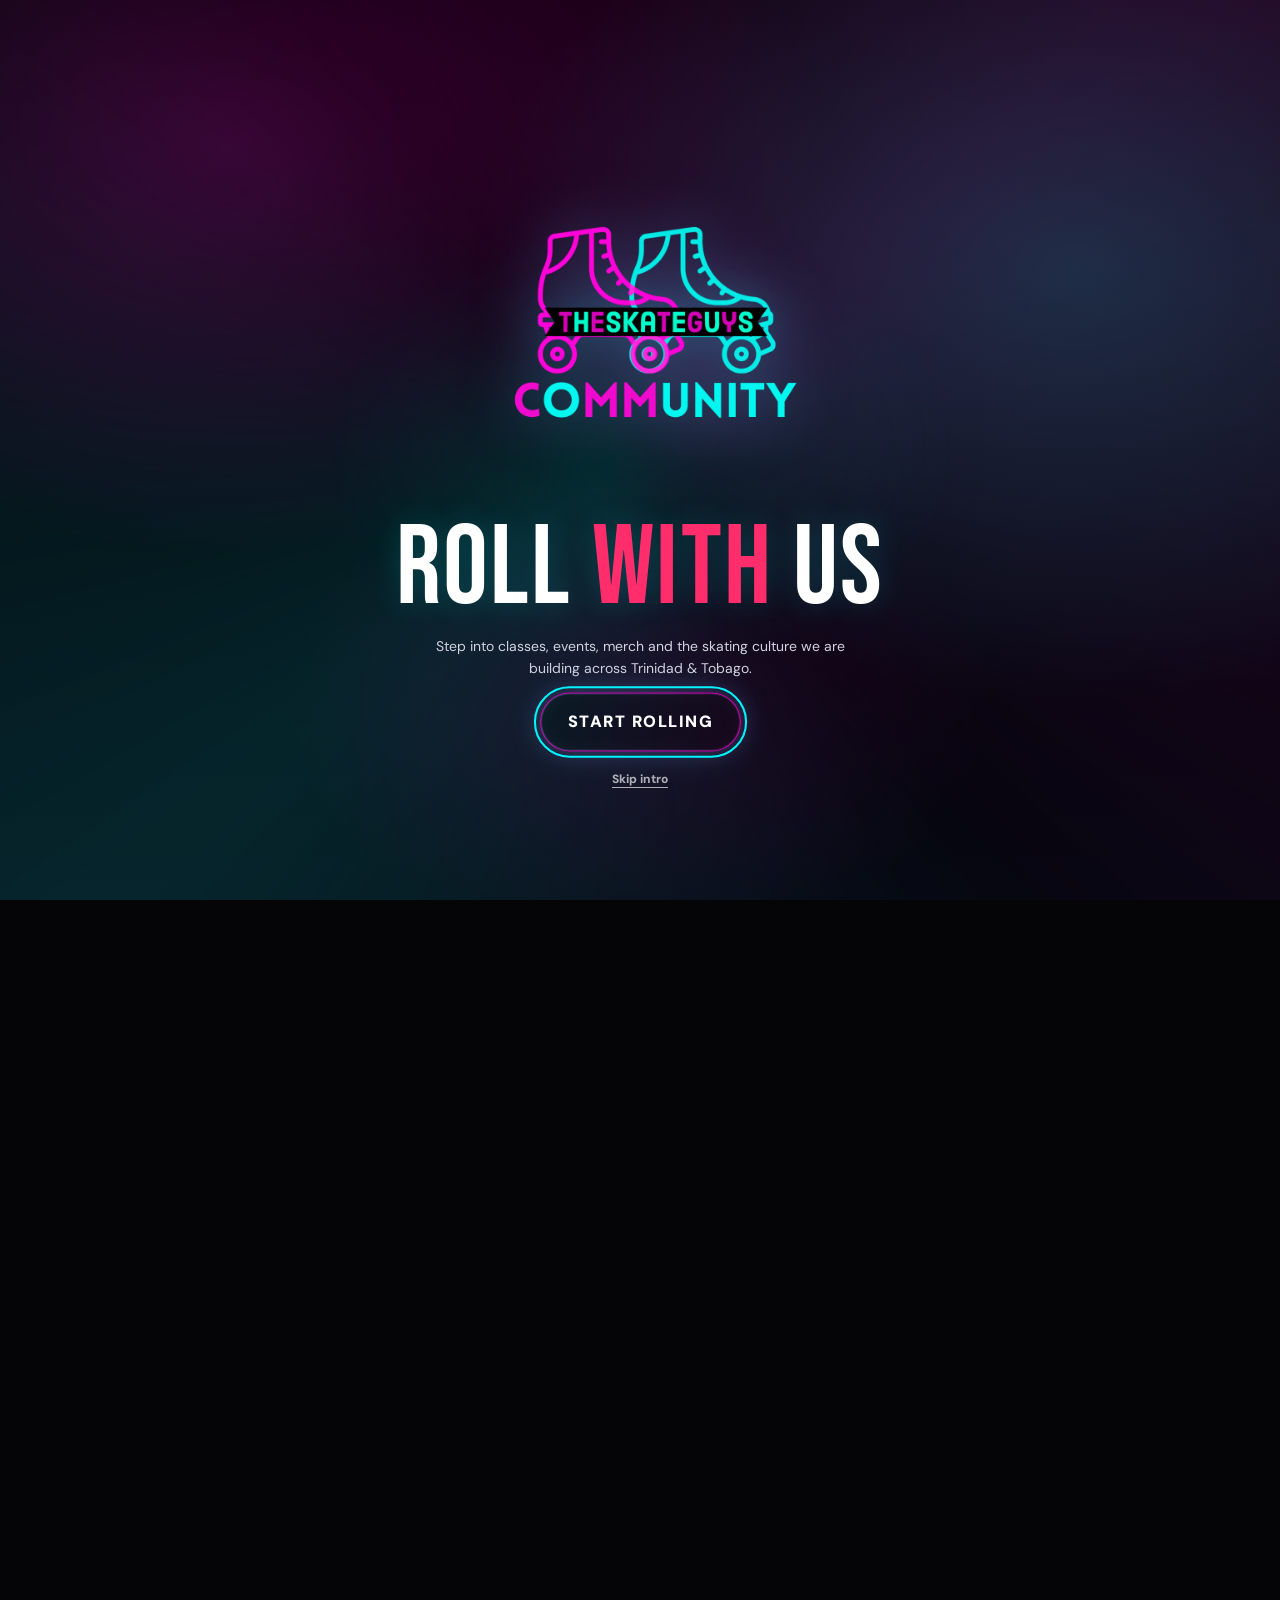
==== commit 52467abc: "Record isolated email acceptance and clarify WhatsApp contacts" ====
--- a/index.html
+++ b/index.html
@@ -247,7 +247,7 @@
           <a class="path-card reveal" href="book.html"><div class="path-icon">01</div><h3>Learn to Skate</h3><p>75-minute sessions by appointment. TT$80 per person, skate rental included. One person can book.</p><span class="text-link">Book a Class -></span></a>
           <a class="path-card reveal" href="#events"><div class="path-icon">02</div><h3>Attend an Event</h3><p>See what TSG is hosting, where the community is rolling and what is coming next.</p><span class="text-link">See Events -></span></a>
           <a class="path-card reveal" href="merch.html"><div class="path-icon">03</div><h3>Shop TSG Gear</h3><p>Wear the movement with community gear, custom pieces and skating accessories.</p><span class="text-link">Shop Merch -></span></a>
-          <a class="path-card reveal" href="https://chat.whatsapp.com/KO19GyeuQfi3K1FEJ5GKLi" target="_blank" rel="noopener"><div class="path-icon">04</div><h3>TSG WhatsApp Group</h3><p>View the group invite for TSG skate session and event updates.</p><span class="text-link">View Group Invite -></span></a>
+          <a class="path-card reveal" href="https://wa.me/18682766878" target="_blank" rel="noopener"><div class="path-icon">04</div><h3>Contact TSG</h3><p>Message TSG directly for class questions, booking help, merch and other enquiries. To request a class, use Book a Class.</p><span class="text-link">Message TSG on WhatsApp -></span></a>
         </div>
       </div>
     </section>
@@ -314,7 +314,7 @@
   </main>
   <footer>
     <div class="wrap">
-      <div class="footer-grid"><div><div class="footer-brand">THE SKATE GUYS</div><p class="footer-copy">A roller-skating movement built for classes, culture, community and the next generation of skaters in Trinidad &amp; Tobago.</p></div><div><div class="footer-title">Explore</div><div class="footer-links"><a href="book.html">Book a Class</a><a href="#events">Current Updates</a><a href="#coaches">Coaches</a><a href="#testimonials">Reviews</a><a href="merch.html">Merch Store</a></div></div><div><div class="footer-title">Connect</div><div class="footer-links"><a href="https://wa.me/18682766878" target="_blank" rel="noopener">WhatsApp TSG</a><a href="https://instagram.com/the_skateguys" target="_blank" rel="noopener">Instagram</a><a href="https://chat.whatsapp.com/KO19GyeuQfi3K1FEJ5GKLi" target="_blank" rel="noopener">WhatsApp Group</a></div></div></div>
+      <div class="footer-grid"><div><div class="footer-brand">THE SKATE GUYS</div><p class="footer-copy">A roller-skating movement built for classes, culture, community and the next generation of skaters in Trinidad &amp; Tobago.</p></div><div><div class="footer-title">Explore</div><div class="footer-links"><a href="book.html">Book a Class</a><a href="#events">Current Updates</a><a href="#coaches">Coaches</a><a href="#testimonials">Reviews</a><a href="merch.html">Merch Store</a></div></div><div><div class="footer-title">Connect</div><div class="footer-links"><a href="https://wa.me/18682766878" target="_blank" rel="noopener">Message TSG on WhatsApp</a><a href="https://instagram.com/the_skateguys" target="_blank" rel="noopener">Instagram</a></div></div></div>
       <div class="footer-bottom"><span>&copy; <span id="year"></span> The Skate Guys Ltd.</span><span>Trinidad &amp; Tobago</span></div>
     </div>
   </footer>
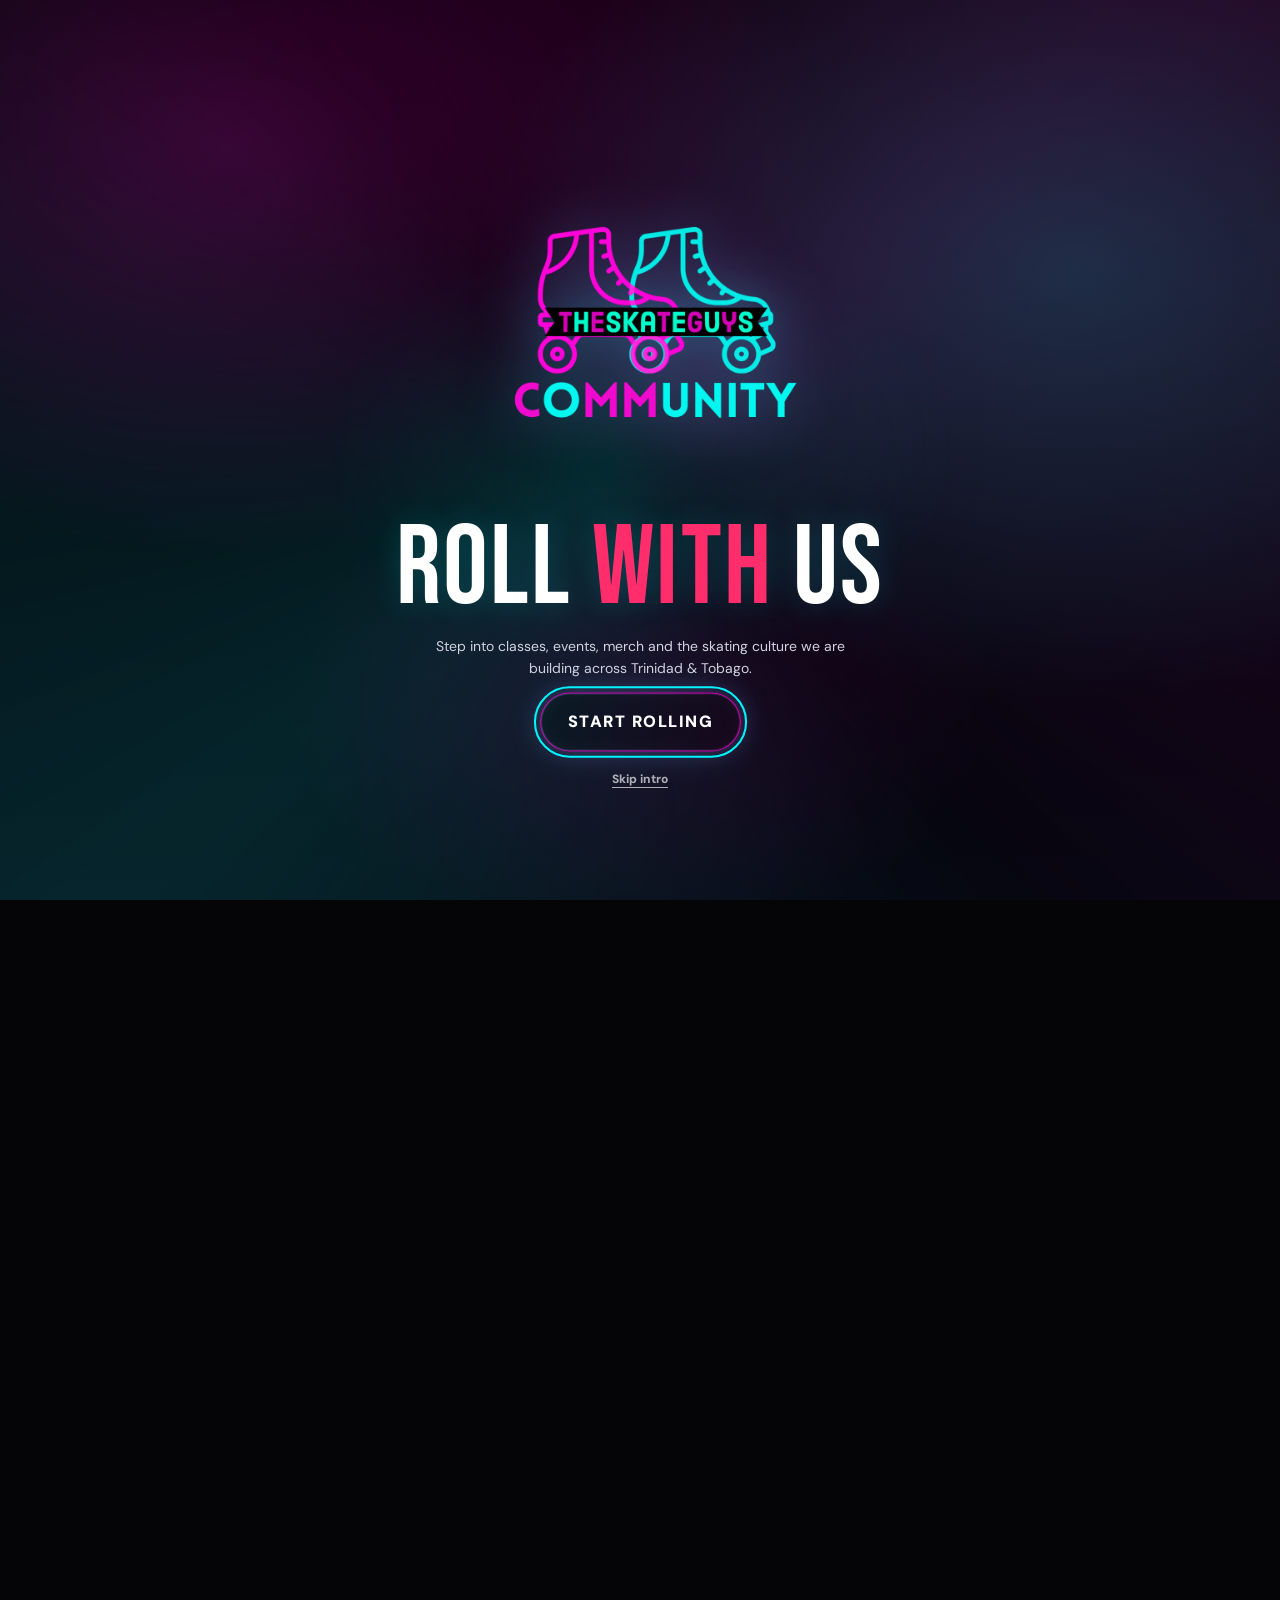
==== commit 5592c39b: "Prepare WhatsApp-only website release" ====
--- a/index.html
+++ b/index.html
@@ -173,7 +173,7 @@
     @media(max-width:620px){:root{--wrap:min(100% - 28px,1140px)}.nav{min-height:66px}.brand{font-size:22px}.brand img{width:34px;height:34px}.nav-actions .btn{display:none}.hero{padding:45px 0 30px}.entry-gate{padding-block:22px}.entry-inner{gap:12px;min-height:calc(100dvh - 44px);transform:translateY(8px)}.entry-logo{width:min(58vw,230px);height:min(58vw,230px)}.entry-title{font-size:64px}.entry-copy{font-size:13px;max-width:330px}.intro-logo-sweep{top:36vh;width:260px;height:260px}.hero-badges{gap:8px;margin-bottom:12px}h1{font-size:clamp(56px,17vw,78px)}.hero-actions .btn{width:100%}.hero-actions .btn-secondary{display:none}.hero-photo,.hero-photo picture,.hero-photo img{min-height:290px;border-radius:18px}.hero-intro .hero-photo{clip-path:inset(0 0 0 100% round 18px)}.trust-items{gap:14px}.trust-item{font-size:10px}.paths,.proof-grid,.coach-grid,.reviews{grid-template-columns:1fr}.path-card{min-height:225px}.section-head h2{font-size:48px}section{padding:54px 0}.hire-card{padding:28px 22px}.footer-grid{grid-template-columns:1fr}.footer-bottom{padding-bottom:64px}.trust-media{grid-template-columns:1fr}.trust-media img{height:230px}.reassurance{display:grid;gap:6px}}
     @media(prefers-reduced-motion:reduce){html{scroll-behavior:auto}*,*:before,*:after{animation-duration:.01ms!important;animation-iteration-count:1!important;transition-duration:.01ms!important}.entry-gate,.hero:before,.hero:after,.intro-logo-sweep{display:none!important}.hero-intro .intro-lockup,.hero-intro .eyebrow,.hero-intro .headline-line,.hero-intro .hero-copy,.hero-intro .hero-actions,.hero-intro .reassurance,.hero-intro .hero-photo,.hero-intro .hero-sticker,.reveal{opacity:1!important;transform:none!important;filter:none!important;clip-path:none!important}}
   </style>
-  <link rel="stylesheet" href="assets/lead-capture.css">
+  <link rel="stylesheet" href="assets/whatsapp-contact.css">
 </head>
 <body>
   <a class="skip-link" href="#main-content">Skip to content</a>
@@ -300,15 +300,8 @@
     </section>
     <section class="lead-capture-band" aria-labelledby="homeEmailTitle">
       <div class="wrap lead-capture-inner">
-        <div class="lead-capture-copy reveal"><div class="kicker">Stay in the loop</div><h2 id="homeEmailTitle">YOUR WEEKLY<br>TSG ROLL-UP.</h2><p>Upcoming classes, the next event, merch drops and one useful skating tip. One clear update, once a week.</p></div>
-        <form class="lead-capture-form reveal" data-tsg-lead-form data-lead-type="email" data-tags="class_lead,event_lead">
-          <input type="email" name="email" autocomplete="email" placeholder="Your email address" aria-label="Email address" required>
-          <select name="location" aria-label="Location" required><option value="">Your island</option><option>Trinidad</option><option>Tobago</option></select>
-          <button class="btn btn-primary lead-submit" type="submit">Join Updates</button>
-          <label class="lead-consent"><input type="checkbox" name="marketingConsent" required><span>I agree to receive TSG class, event and merch updates by email. I can unsubscribe at any time.</span></label>
-          <p class="lead-privacy">We may measure anonymous website activity. Personal details are collected only when you submit this form.</p>
-          <p class="lead-status" data-form-status aria-live="polite"></p>
-        </form>
+        <div class="lead-capture-copy reveal"><div class="kicker">Talk to TSG</div><h2 id="homeEmailTitle">LET'S GET<br>YOU ROLLING.</h2><p>Ask about classes, upcoming sessions, merch or event hire. Message The Skate Guys directly on WhatsApp.</p></div>
+        <div class="contact-action reveal"><a class="btn btn-primary" href="https://wa.me/18682766878?text=Hi%20TSG%2C%20I%20have%20a%20question." target="_blank" rel="noopener">Message TSG on WhatsApp</a><p>WhatsApp opens with a prepared message. Press Send to contact us.</p></div>
       </div>
     </section>
   </main>
@@ -321,8 +314,6 @@
   <div class="sticky-book" id="stickyBook" hidden><a class="btn btn-primary" href="book.html">Book a Class</a></div>
   </div>
   <script src="assets/updates-data.js"></script>
-  <script src="assets/lead-config.js"></script>
-  <script src="assets/lead-capture.js"></script>
   <script>
     const html = document.documentElement;
     const introStorageKey = 'tsgIntroEnteredAt';
--- a/assets/whatsapp-contact.css
+++ b/assets/whatsapp-contact.css
@@ -0,0 +1,8 @@
+.lead-capture-band{padding:58px 0;border-top:1px solid rgba(255,255,255,.1);border-bottom:1px solid rgba(255,255,255,.1);background:linear-gradient(120deg,rgba(0,245,255,.075),rgba(255,45,107,.065) 58%,rgba(255,209,102,.035))}
+.lead-capture-inner{display:grid;grid-template-columns:minmax(0,1.2fr) minmax(0,1fr);gap:44px;align-items:center}
+.lead-capture-copy h2{margin:0 0 10px;font-family:'Bebas Neue',sans-serif;font-size:48px;font-weight:400;line-height:.95}
+.lead-capture-copy p{max-width:520px;color:#aaaabb;font-size:14px;line-height:1.65}
+.contact-action p{margin-top:12px;color:#aaaabb;font-size:13px;line-height:1.6}
+.contact-action .btn{white-space:normal;text-align:center}
+@media(max-width:820px){.lead-capture-inner{grid-template-columns:1fr;gap:24px}}
+@media(max-width:540px){.lead-capture-band{padding:44px 0}.lead-capture-copy h2{font-size:38px}}
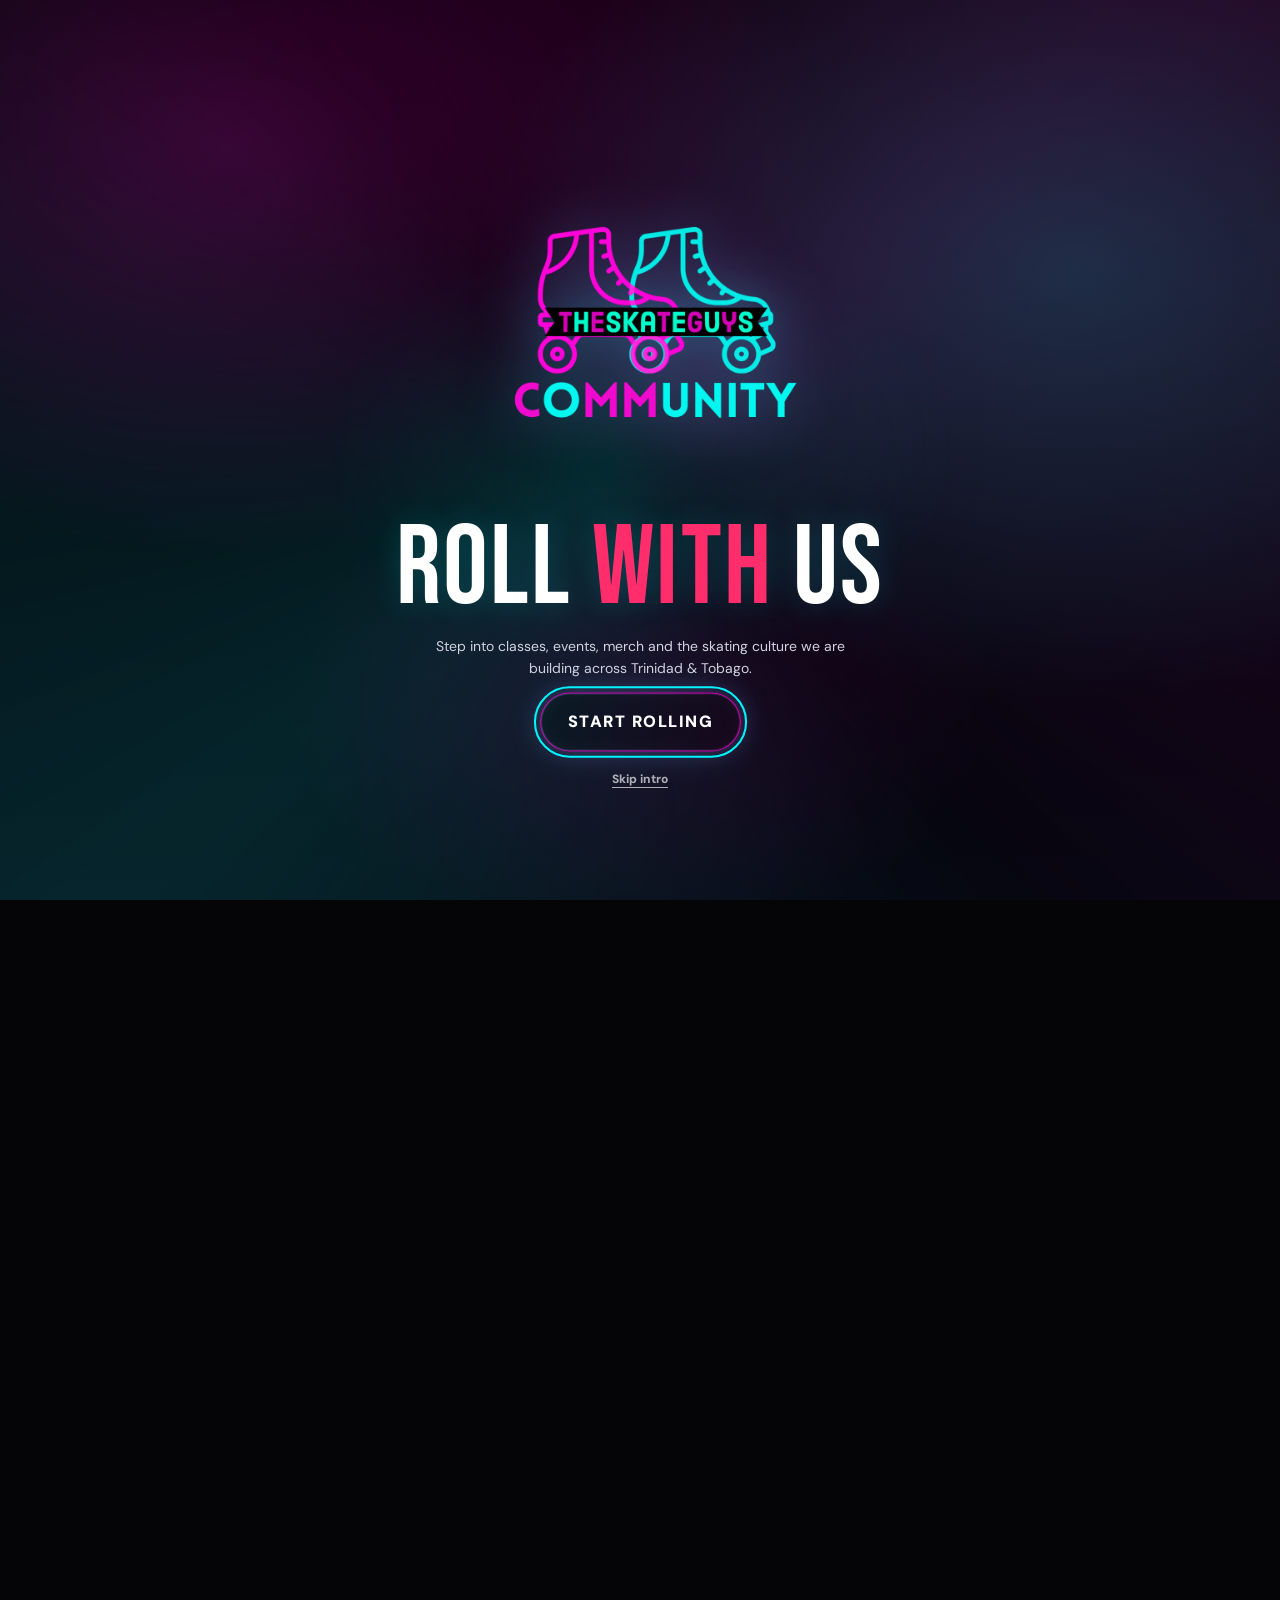
==== commit 320bc7de: "Fix merch accuracy, cap sizes at 2XL and update current coaches" ====
--- a/index.html
+++ b/index.html
@@ -125,7 +125,7 @@
     .human-trust{background:linear-gradient(135deg,rgba(0,245,255,.055),rgba(255,45,107,.04)),rgba(255,255,255,.012)}.trust-layout{display:grid;grid-template-columns:minmax(250px,420px) 1fr;gap:28px;align-items:center}.trust-media{display:grid;grid-template-columns:1fr 1fr;gap:10px}.trust-media img{width:100%;height:270px;object-fit:cover;border-radius:var(--radius);border:1px solid var(--line);background:var(--panel)}.trust-media img:first-child{object-position:center top}.trust-copy h2{font-size:clamp(42px,5.5vw,66px);margin-bottom:12px}.trust-copy p{color:#d0d0dc;line-height:1.7}.quote{border-left:3px solid var(--cyan);padding-left:16px;margin:18px 0;color:#eeeeF6;font-size:15px;line-height:1.7}.quote strong{display:block;margin-top:8px;color:var(--gold);font-size:12px;letter-spacing:.08em;text-transform:uppercase}
     .booking-section{background:linear-gradient(135deg,rgba(0,245,255,.07),rgba(255,45,107,.055) 55%,rgba(255,209,102,.04))}.booking-layout{display:grid;grid-template-columns:.85fr 1.15fr;gap:48px;align-items:center}.booking-copy h2{font-size:clamp(50px,6.5vw,78px);margin-bottom:16px}.booking-copy p{font-size:16px;color:#d2d2de;max-width:440px}.booking-note{margin-top:18px;color:var(--muted);font-size:13px}.booking-note strong{color:var(--gold)}.steps{display:grid;gap:10px}.step{display:grid;grid-template-columns:58px 1fr;gap:17px;align-items:start;padding:18px;border:1px solid var(--line);border-radius:16px;background:rgba(5,5,8,.48)}.step-num{font:42px/1 var(--display);color:var(--cyan)}.step h3{font-size:16px;margin:2px 0 3px}.step p{font-size:13px;color:var(--muted)}
     .updates{grid-template-columns:1.2fr .8fr}.update-card,.event-card{border:1px solid var(--line);border-radius:var(--radius);background:rgba(16,16,26,.84);padding:25px;position:relative;overflow:hidden}.update-meta{display:flex;flex-wrap:wrap;gap:8px;align-items:center;margin-bottom:13px;color:var(--muted);font-size:11px;font-weight:800;letter-spacing:.13em;text-transform:uppercase}.tag{padding:5px 9px;border-radius:999px;border:1px solid rgba(0,245,255,.25);background:rgba(0,245,255,.08);color:var(--cyan)}.tag.pink{border-color:rgba(255,45,107,.25);background:rgba(255,45,107,.08);color:var(--pink)}.update-card h3,.event-card h3{font:42px/1 var(--display);max-width:510px;margin-bottom:10px}.update-card p,.event-card p{font-size:14px;color:var(--muted);max-width:550px;line-height:1.65}.event-card{background:linear-gradient(145deg,rgba(255,45,107,.11),rgba(255,209,102,.04));border-color:rgba(255,45,107,.24)}.event-card .btn{margin-top:19px}
-    .coach-grid{grid-template-columns:repeat(4,1fr)}.coach-card{border:1px solid var(--line);border-radius:var(--radius);overflow:hidden;background:rgba(16,16,26,.82)}.coach-card img{width:100%;aspect-ratio:4/5;object-fit:cover;background:var(--panel2)}.coach-body{padding:16px}.coach-body h3{font:30px/1 var(--display);margin-bottom:7px}.coach-body p{font-size:13px;color:var(--muted);line-height:1.6}
+    .coach-grid{grid-template-columns:repeat(2,minmax(0,1fr));max-width:760px;margin-inline:auto}.coach-card{border:1px solid var(--line);border-radius:var(--radius);overflow:hidden;background:rgba(16,16,26,.82)}.coach-card img{width:100%;aspect-ratio:4/5;object-fit:cover;background:var(--panel2)}.coach-body{padding:16px}.coach-body h3{font:30px/1 var(--display);margin-bottom:7px}.coach-body p{font-size:13px;color:var(--muted);line-height:1.6}
     .reviews{grid-template-columns:1.2fr 1fr 1fr}.review-card{padding:22px;border:1px solid var(--line);border-radius:var(--radius);background:rgba(255,255,255,.032)}.review-card.featured{border-color:rgba(0,245,255,.32);background:linear-gradient(145deg,rgba(0,245,255,.08),rgba(255,255,255,.025))}.stars{color:var(--gold);letter-spacing:2px;margin-bottom:12px}.review-card p{font-size:14px;color:#dedee8;line-height:1.7}.review-card strong{display:block;margin-top:14px;color:var(--cyan);font-size:12px;text-transform:uppercase;letter-spacing:.08em}
     .proof-grid{grid-template-columns:repeat(3,1fr)}.proof{padding:24px;border-top:2px solid var(--cyan);background:rgba(255,255,255,.028)}.proof:nth-child(2){border-top-color:var(--pink)}.proof:nth-child(3){border-top-color:var(--gold)}.proof .proof-num{font:48px/1 var(--display);color:var(--ink);margin-bottom:12px}.proof h3{font-size:16px;margin-bottom:7px}.proof p{font-size:14px;color:var(--muted);line-height:1.65}
     .hire-card{border:1px solid rgba(255,209,102,.32);border-radius:24px;background:linear-gradient(130deg,rgba(255,209,102,.11),rgba(255,45,107,.08),rgba(0,245,255,.05));padding:38px;display:grid;grid-template-columns:1fr auto;gap:28px;align-items:center;overflow:hidden;position:relative}.hire-card h2{font-size:clamp(45px,6vw,70px);margin-bottom:12px}.hire-card p{color:#d0d0da;max-width:650px;font-size:16px}.hire-card .btn{position:relative;z-index:1}
@@ -272,8 +272,6 @@
         <div class="grid coach-grid">
           <article class="coach-card reveal"><img src="assets/coaches/Dylon.webp" alt="Coach Dylon Le Blanc" loading="lazy"><div class="coach-body"><h3>Dylon</h3><p>Tobago coach and movement builder. Calm, disciplined and focused on helping skaters grow with structure.</p></div></article>
           <article class="coach-card reveal"><img src="assets/coaches/Jevon.webp" alt="Coach Jevon Woods" loading="lazy"><div class="coach-body"><h3>Jevon</h3><p>Patient Trinidad coach who understands skating as a process and helps beginners build confidence.</p></div></article>
-          <article class="coach-card reveal"><img src="assets/coaches/Shelsea.webp" alt="Coach Shelsea Peters" loading="lazy"><div class="coach-body"><h3>Shelsea</h3><p>Fast-progressing coach with a love for flexibility, style and helping younger skaters feel capable.</p></div></article>
-          <article class="coach-card reveal"><img src="assets/coaches/Nikesha.webp" alt="Coach Nikesha" loading="lazy"><div class="coach-body"><h3>Nikesha</h3><p>Community-minded teacher bringing structure, warmth and creativity to sessions and events.</p></div></article>
         </div>
       </div>
     </section>
